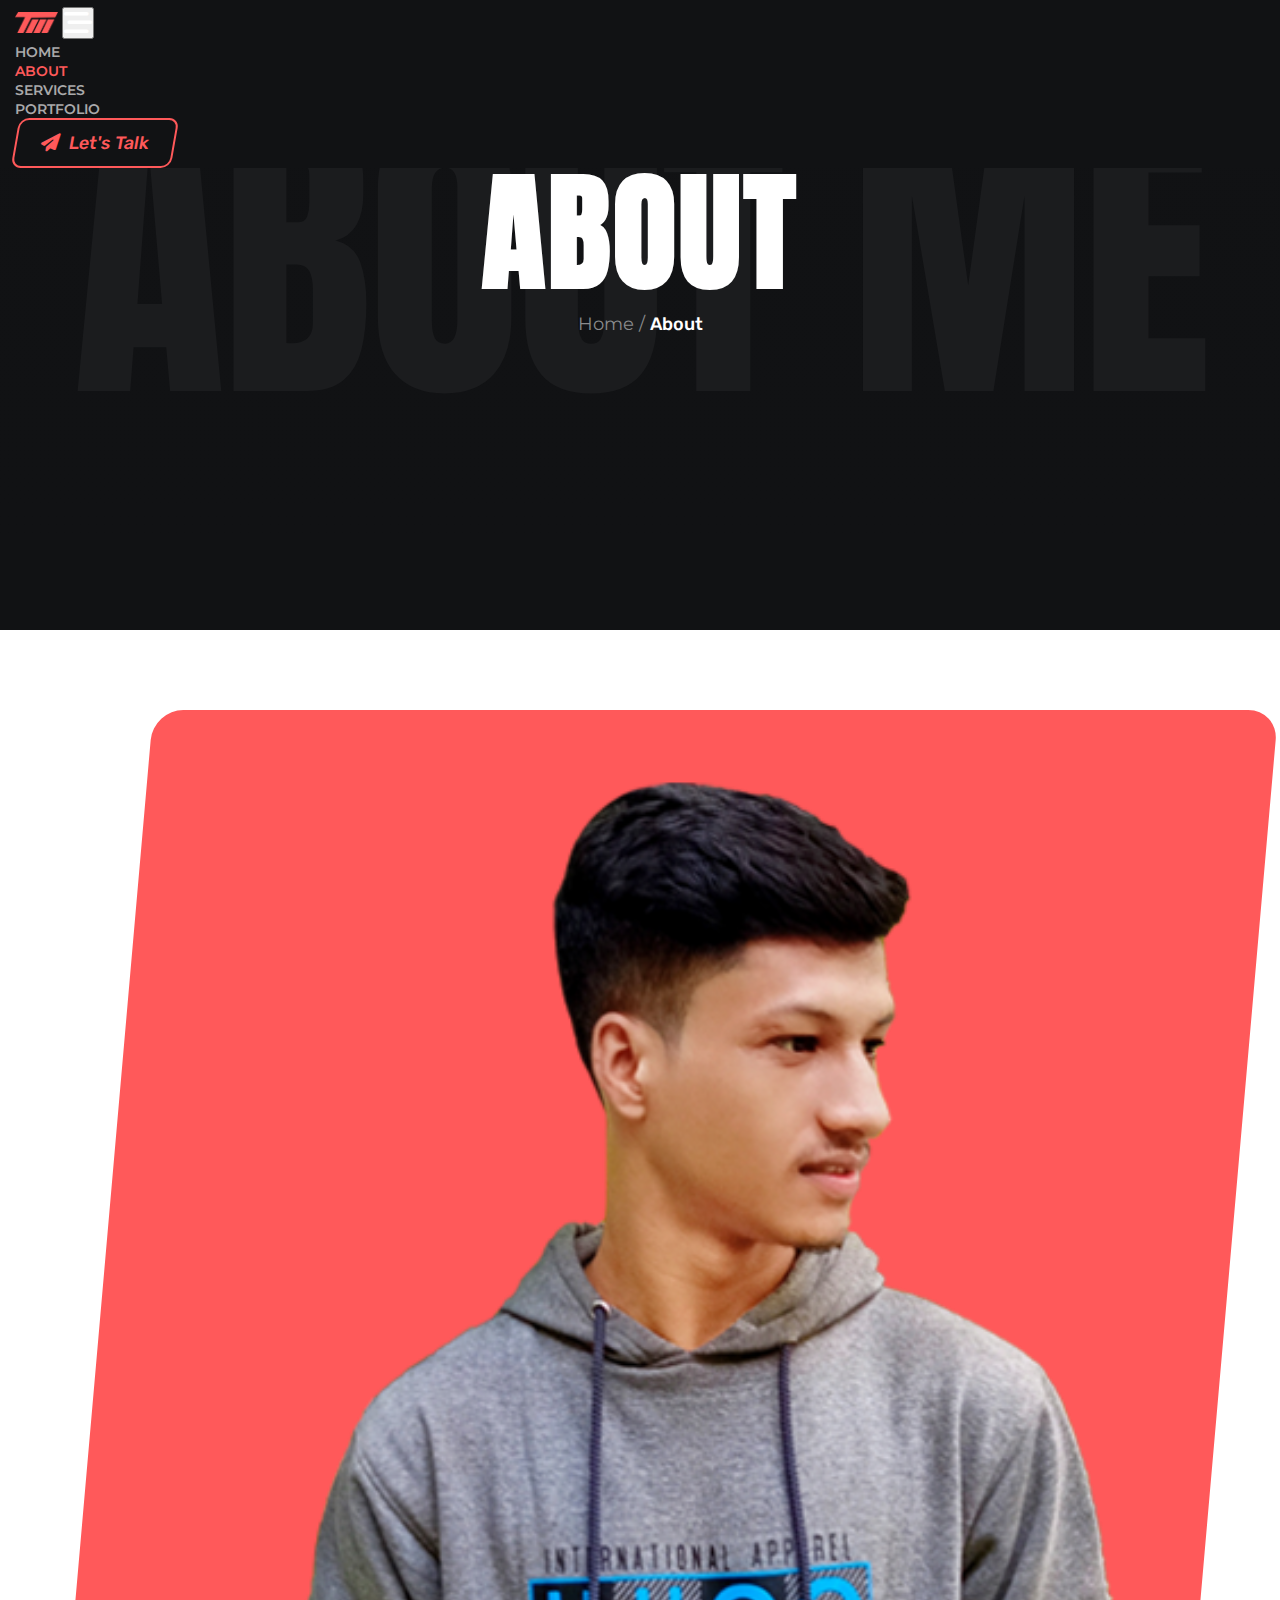
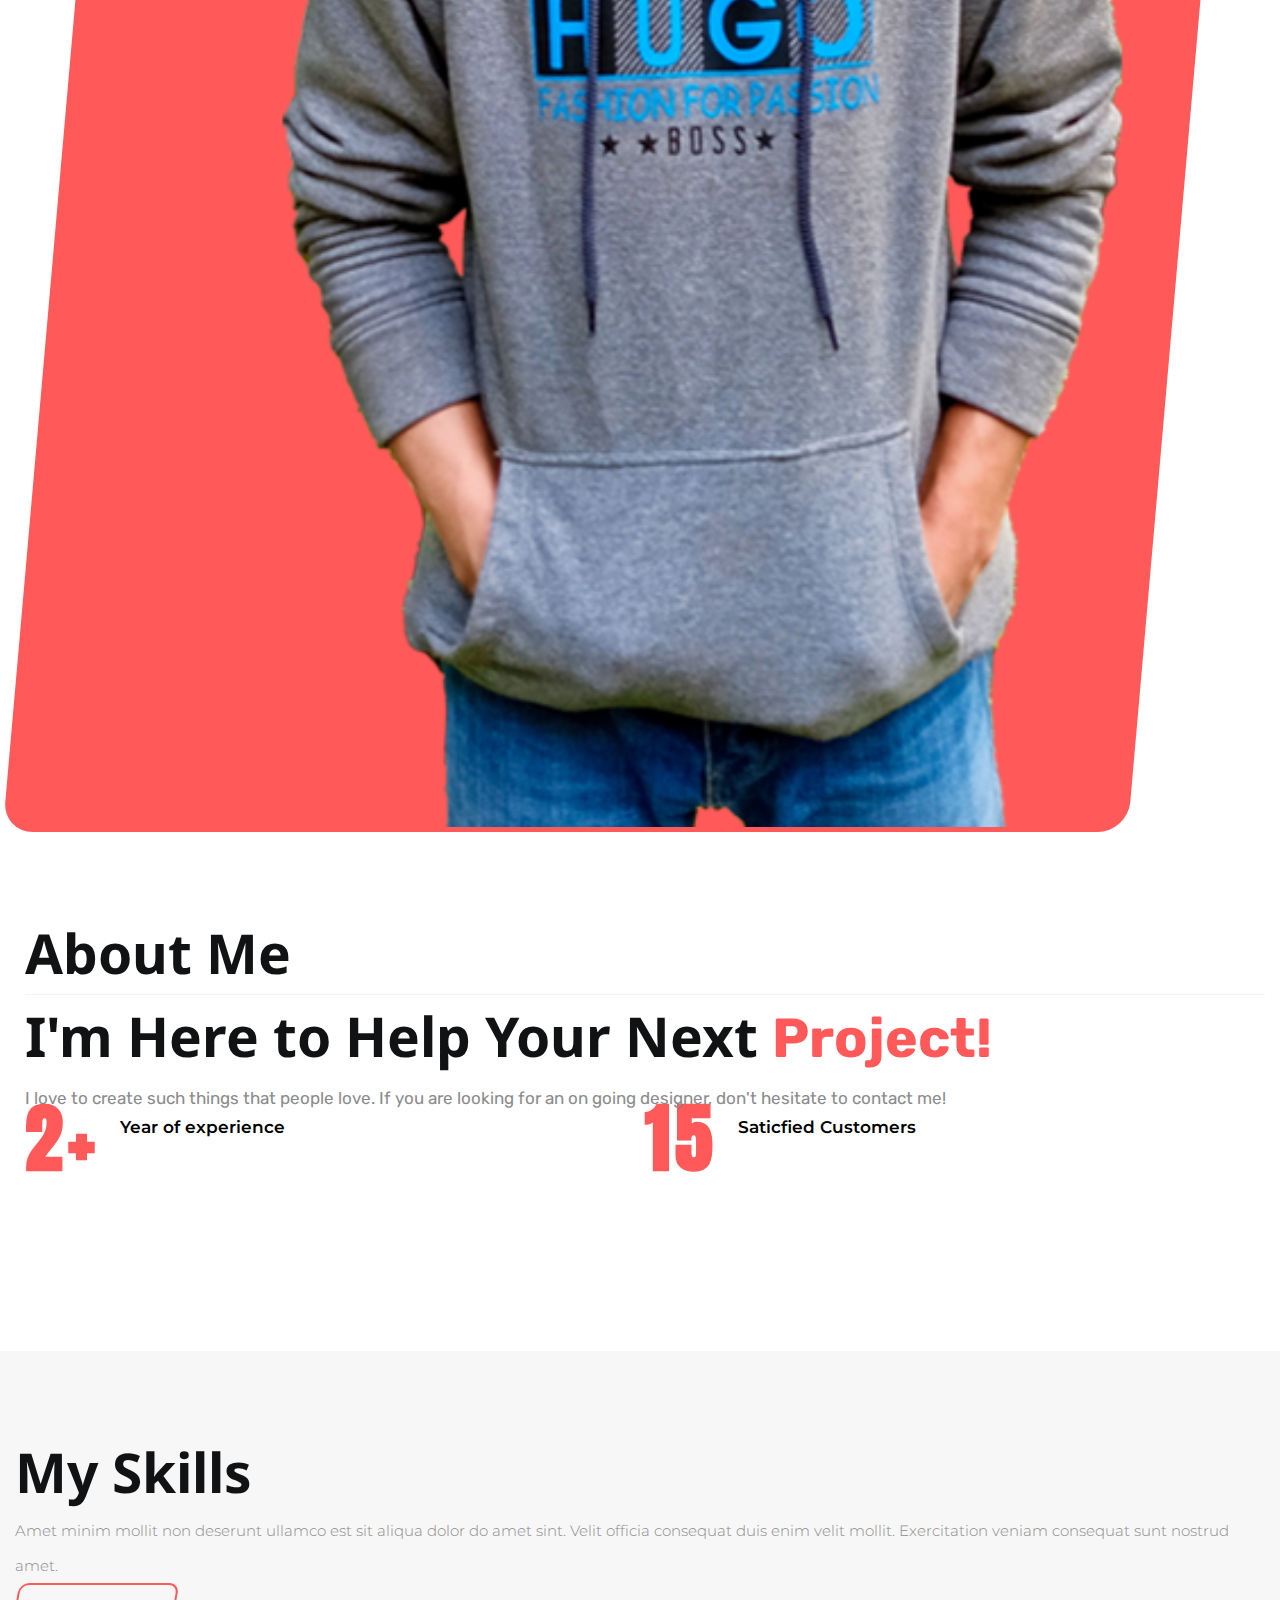
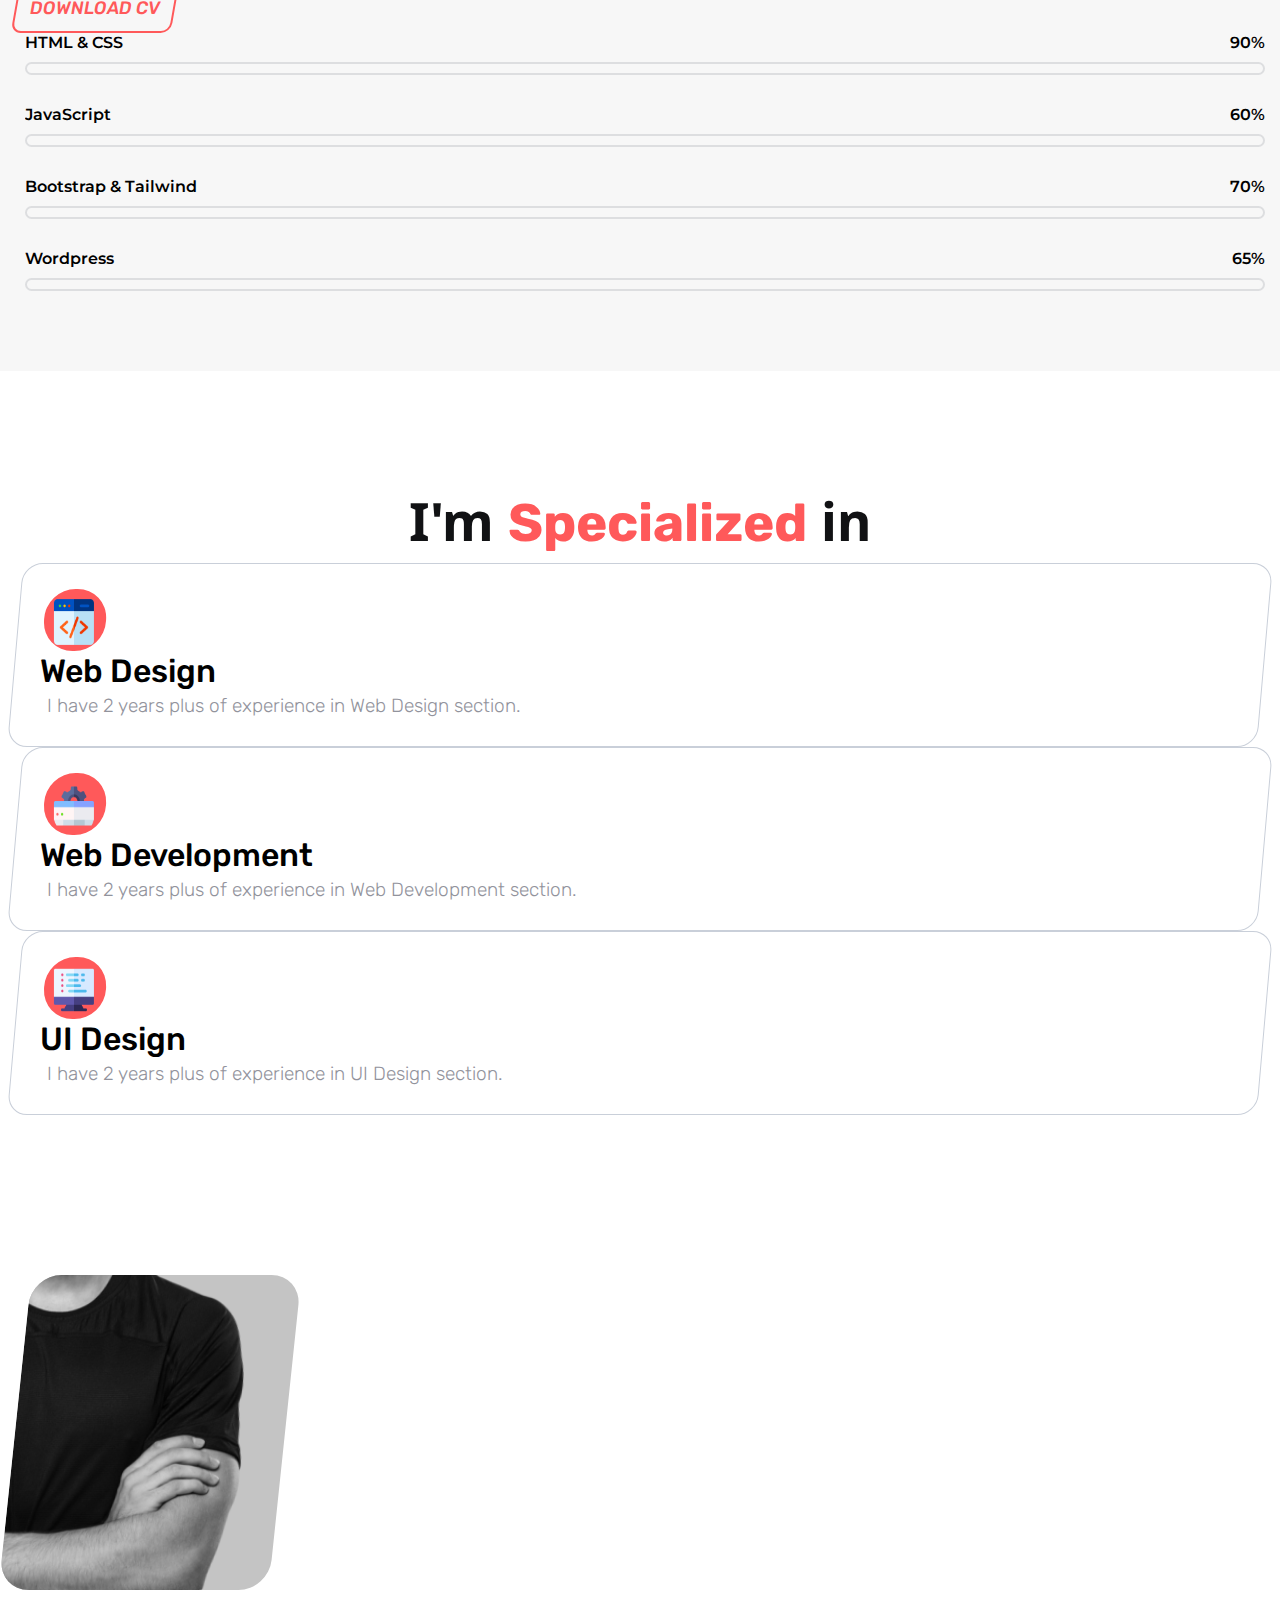
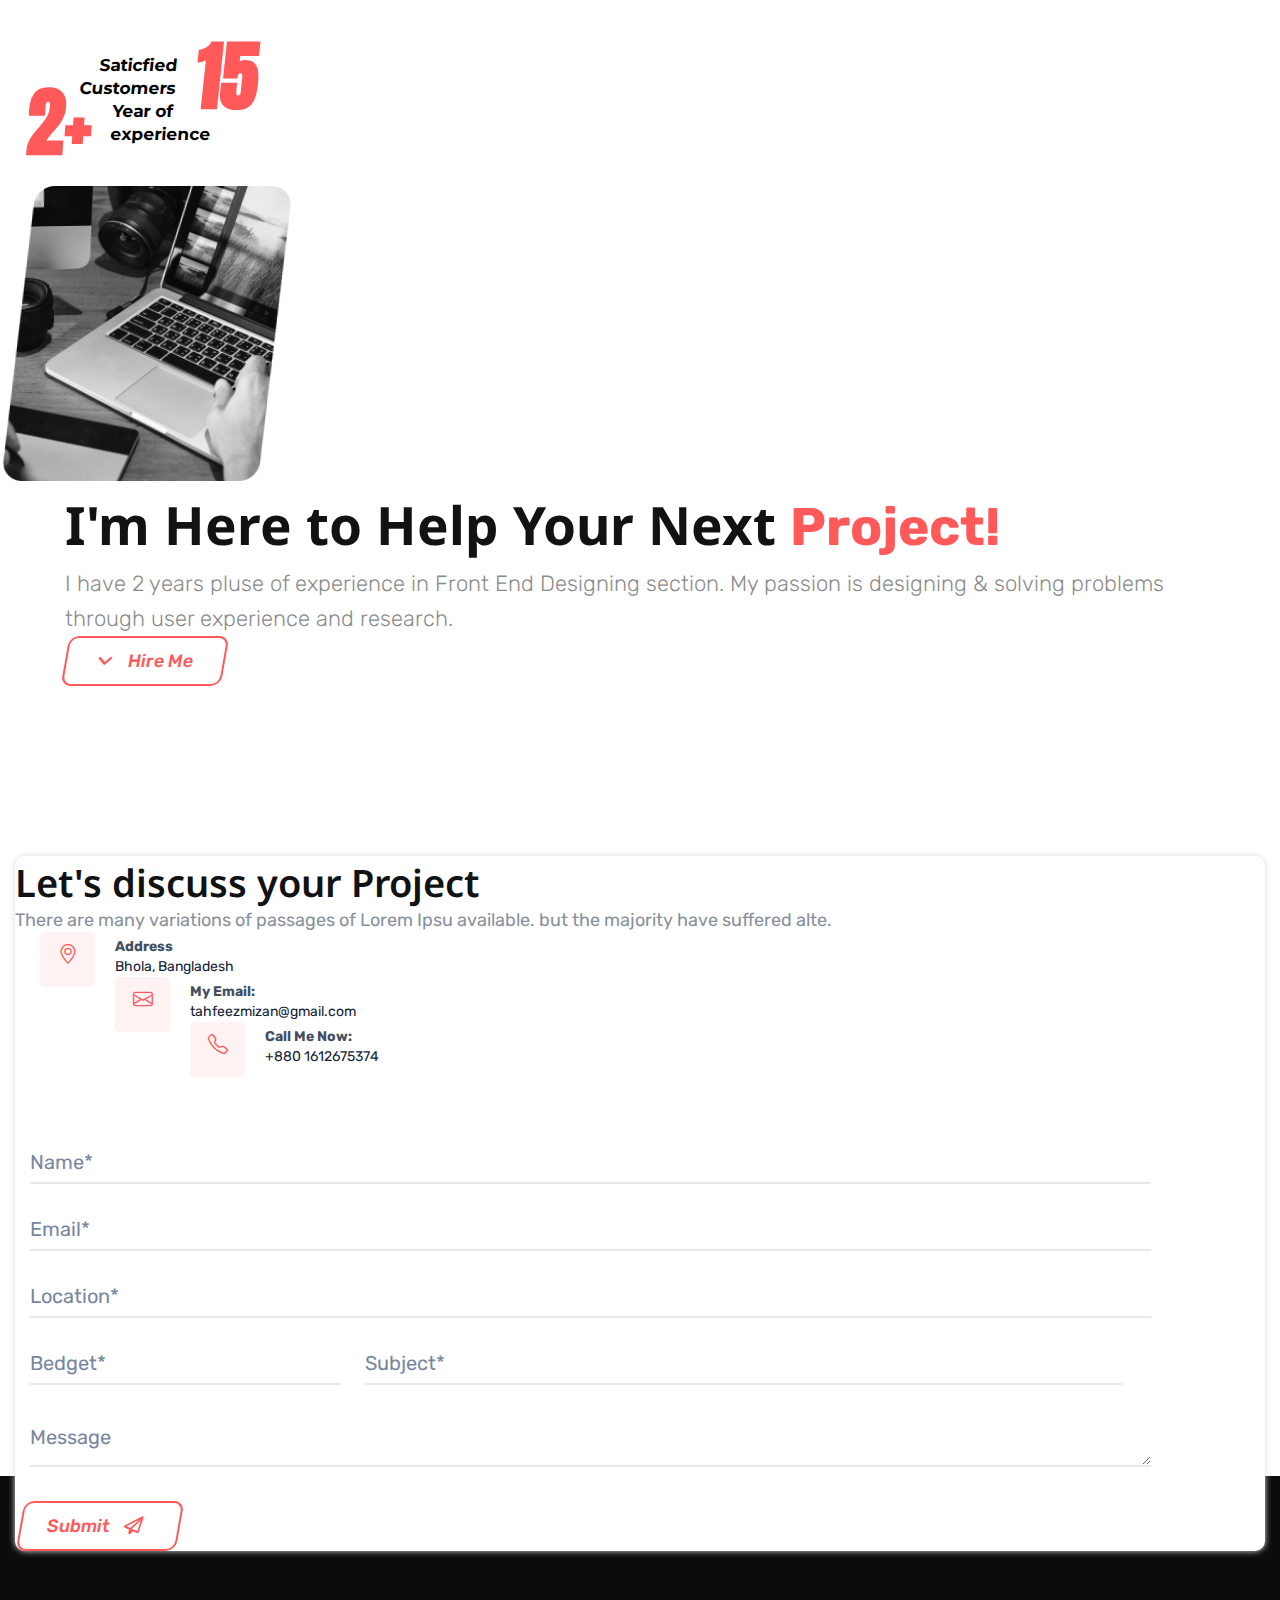
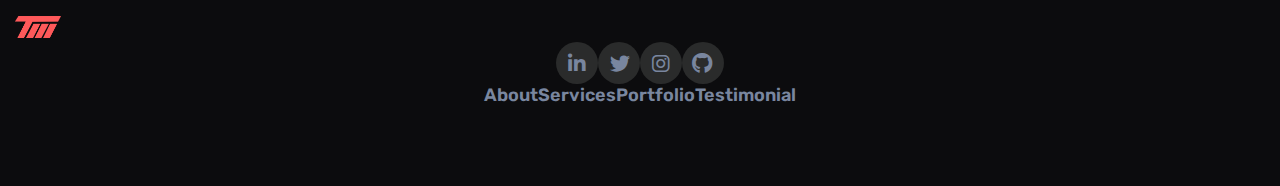
==== aboutpage.html @ 94ce4d04 "improve deisgn" ====
<!DOCTYPE html>
<html lang="en">
<head>
    <meta charset="UTF-8">
    <meta http-equiv="X-UA-Compatible" content="IE=edge">
    <meta name="viewport" content="width=device-width, initial-scale=1.0">

    <!-- favicon  -->
    <link rel="shortcut icon" type="image/png" href="image/main-logo.png"/>

     <!-- Bootstrap CSS -->
     <link href="https://cdn.jsdelivr.net/npm/bootstrap@5.3.1/dist/css/bootstrap.min.css" rel="stylesheet" integrity="sha384-4bw+/aepP/YC94hEpVNVgiZdgIC5+VKNBQNGCHeKRQN+PtmoHDEXuppvnDJzQIu9" crossorigin="anonymous">

    <!-- Bootstrap Font Icon CSS -->
    <link rel="stylesheet" href="https://cdn.jsdelivr.net/npm/bootstrap-icons@1.5.0/font/bootstrap-icons.css">
    
    <!-- font awesome icon -->
    <link rel="stylesheet" href="https://cdnjs.cloudflare.com/ajax/libs/font-awesome/6.3.0/css/all.min.css" />

    <!-- Jquery CDN -->
    <script src="https://ajax.googleapis.com/ajax/libs/jquery/3.7.0/jquery.min.js"></script>

    <!-- Extarnal CSS -->
    <link rel="stylesheet" href="css/about-page.css">
    <link rel="stylesheet" href="css/index.css">
    <link rel="stylesheet" href="css/responsive.css">

    <title>Tahfeez Mizan | Front End Developer</title>
    
</head>
<body>
    <!-- Navigation content start here -->
    <header>
      <nav class="navbar navbar-expand-lg navbar-light py-3">
          <div class="container">
            <a class="navbar-brand brand-logo" href="index.html"><img src="image/main-logo.png" alt=""></a>
            <button class="navbar-toggler" type="button" data-bs-toggle="collapse" data-bs-target="#navbarScroll" aria-controls="navbarScroll" aria-expanded="false" aria-label="Toggle navigation">
              <span class="navbar-toggler-icon">
                <i class="fa-solid fa-bars-staggered"></i>
              </span>
            </button>
            <div class="collapse navbar-collapse" id="navbarScroll">
              <ul class="navbar-nav m-auto my-4 my-lg-0 navbar-nav-scroll" style="--bs-scroll-height: 155px;">
                <li class="nav-item px-4">
                  <a class="nav-link " aria-current="page" href="index.html">Home</a>
                </li>
                <li class="nav-item px-4">
                  <a class="nav-link active" href="aboutpage.html">About</a>
                </li>
                </li>
                <li class="nav-item px-4">
                  <a class="nav-link" href="services.html">Services</a>
                </li>
                <li class="nav-item px-4">
                  <a class="nav-link" href="portfolio.html">Portfolio</a>
                </li>
              </ul>
              <a href="#contact">
                <button class="button"><i class="fa-sharp fa-solid fa-paper-plane"></i>Let's Talk</button>
              </a>
            </div>
          </div>
        </nav>
      </header>

      <!-- Navigation content end here -->


    <!-- home slide content here -->
    <div class="aboutSlider">
      <div class="AboutBgWrapper">
        <span class="aboutBgTxt">ABOUT ME</span>
        <div class="container">
          <div class="aboutContent">
            <h1>ABOUT</h1>
            <p>Home / <span>About</span></p>
          </div>
        </div>
      </div>
    </div>



    <section class="about">
      <div class="container">
        <div class="row">
          <div class="col-lg-5 col-md-6">
            <div class="aboutImgBox">
              <img src="image/mizan.png" alt="">
              <div class="imgBg"><p>Hi</p></div>
            </div>
          </div>
          <div class="col-lg-6 col-md-6">
            <div class="AboutContent">
              <h1 class="py-3 aboutTitle">About Me</h1>
              <h1 class="py-3 pb-2 expTitle aboutTitle2 ">I'm Here to Help Your Next <span>Project!</span></h1>
              <p class="pb-4">I love to create such things that people love. If you are looking for an on going designer, don't hesitate to contact me!</p>
              <div class="experienceYear">
                <h2 class=""> <span>2+</span> Year of experience</h2>
              </div>
              <div class="experienceYear2">
                <h2 class=""><span>15</span> Saticfied Customers</h2>
              </div>
            </div>
          </div>
        </div>
      </div>
    </section>



    <section class="skills">
      <div class="container">
        <div class="skillWrapper">
          <div class="row">
            <div class="col-lg-6 col-md-6">
              <div class="skillContent1">
                <h1 class="pb-4 skillTitle">My Skills</h1>
                <p class="pb-4">Amet minim mollit non deserunt ullamco est sit aliqua dolor do amet sint. Velit officia consequat duis enim velit mollit. Exercitation veniam consequat sunt nostrud amet.</p>
                <a href="image/assets/Mizanur Rahman React Developer.pdf" download><button class="skillBtn PageBtn mb-5">DOWNLOAD CV</button></a>
              </div>
            </div>

            <div class="col-lg-6 col-md-6">
              <div class="skill-bar">
                <div class="skills">
                    <div class="details">
                        <span>HTML & CSS</span>
                        <span>90%</span>
                    </div>
                    <div class="bar">
                        <div id="uiux-bar"></div>
                    </div>
                </div>
                <div class="skills">
                    <div class="details">
                        <span>JavaScript</span>
                        <span>60%</span>
                    </div>
                    <div class="bar">
                        <div id="product-bar"></div>
                    </div>
                </div>
                <div class="skills">
                    <div class="details">
                        <span>Bootstrap & Tailwind</span>
                        <span>70%</span>
                    </div>
                    <div class="bar">
                        <div id="figma-bar"></div>
                    </div>
                </div>
                <div class="skills">
                    <div class="details">
                        <span>Wordpress</span>
                        <span>65%</span>
                    </div>
                    <div class="bar">
                        <div id="adobe-bar"></div>
                    </div>
                </div>
            </div>
            </div>
          </div>
        </div>
      </div>
    </section>


    <!-- Services Section design here -->
    <section class="services">
      <div class="">
        <div class="container">
          <div class="servicesTitle">
            <h1 class="pb-5">I'm <span>Specialized</span> in</h1>
          </div>
          <div class="row">
            <div class="col-md-4 col-12 pe-4 pb-5">
              <div class="servicesItem">
                <div class="appDesign">
                  <div class="applogo">
                    <img class="SappLogo serviceLogo" src="image/web-development.png" alt="">
                  </div>
                  <h2 class="appTitle py-2">Web Design</h2>
                  <p class="appDec">I have 2 years plus of experience in Web Design section. </p>
                </div>
              </div>
            </div>
            
            <div class="col-md-4 col-12 px-4 pb-5">
              <div class="webDesign">
                <div class="weblogo active">
                  <img class=" SwebLogo serviceLogo"  src="image/air-conditioner.png" alt="">
                  
                </div>
                <h2 class="webTitle py-2">Web Development</h2>
                <p class="webDec">I have 2 years plus of experience in Web Development section. </p>
              </div>
            </div>

            <div class="col-md-4 col-12 ps-4 pb-5">
              <div class="productDesign">
                <div class="productlogo">
                  <img class="SProLogo serviceLogo" src="image/programming.png" alt="">
                </div>
                <h2 class="productTitle py-2">UI Design</h2>
                <p class="productDec">I have 2 years plus of experience in UI Design section.</p>
              </div>
            </div>
          </div>  
        </div>
      </div>
    </section>


     <!-- Experience Serction content start here -->

     <section class="experience">
      <div class="container">
        <div class="row">
          <div class="col-lg-6 col-md-6">
            <div class="row">
              <div class="col-lg-6 col-md-6 col-sm-5 me-4">
                  <div class="expContent">
                    <img class="img-fluid" src="image/Image3.png" alt="">
                    <h2 class="">Saticfied Customers <span>15</span> </h2>
                  </div>
              </div>
              <div class="col-lg-3 col-md-3 col-sm-5">
                <div class="expContent2">
                  <h2 class=""><span>2+</span> Year of experience</h2>
                  <img src="image/image4.png" alt="This is photo">
                </div>
              </div>
            </div>
          </div>

          <div class="col-lg-6 col-md-6">
            <div class="expContent3">
              <h1 class="pb-4 expTitle">I'm Here to Help Your Next <span>Project!</span></h1>
              <p class="pb-4">I have 2 years pluse of experience in Front End Designing section. My passion is designing & solving problems through user experience and research.</p>
              <button class="expBtn PageBtn"><i class="fa-sharp fa-solid fa-angle-down"></i>Hire Me</button>
            </div>
          </div>
        </div>
      </div>
    </section>

    <!-- Experience Serction content end here -->


    <!-- Contact Section design start here -->

    <section class="contact">
      <div class="container" id="contact">
        <div class="formContent">
          <div class="row">
            <div class="col-lg-6 col-md-6">
              <div class="addressContent py-5 ps-5">
                <div class="addressTitle">
                  <h2 class="pb-3">Let's discuss your Project</h2>
                  <p class="pb-5">There are many variations of passages of Lorem Ipsu available. but the majority have suffered alte.</p>
                </div>
                <div class="AddressData">
                  <div class="address mb-5">
                    <div class="icon">
                      <i class="bi bi-geo-alt"></i>
                    </div>
                    <div class="text">
                      <h2>Address</h2>
                      <p>Bhola, Bangladesh</p>
                    </div>
                  </div>
                  <div class="address mb-5">
                    <div class="icon">
                      <i class="bi bi-envelope"></i>
                    </div>
                    <div class="text">
                      <h2>My Email:</h2>
                      <p>tahfeezmizan@gmail.com</p>
                    </div>
                  </div>
                  <div class="address mb-5">
                    <div class="icon">
                      <i class="bi bi-telephone"></i>
                    </div>
                    <div class="text">
                      <h2>Call Me Now:</h2>
                      <p>+880 1612675374</p>
                    </div>
                  </div>
                </div>
              </div>
            </div>

            <div class="col-lg-6 col-md-6">
              <div class="contactForm">
                <form action="">
                  <input type="text" id="fname" name="firstname" placeholder="Name*"v required>
              
                  <input type="email" id="email" name="email" placeholder="Email*"v required>

                  <input type="type" id="location" name="email" placeholder="Location*"v required>

                  <input type="number" id="number" placeholder="Bedget*"v required>

                  <input type="text" name="subject" id="subject" placeholder="Subject*"v required>

                  <textarea id="message" name="message" placeholder="Message" ></textarea>
              
                  <button class="submitBtn PageBtn" id="submitBtn">Submit <i class="fa-regular fa-paper-plane"></i></button>
                </form>
               

              </div>
            </div>
          </div>
        </div>
      </div>
    </section>
    

    <a href="https://wa.me/+8801612975374" target="_blank" class="whatsapp-icon">
      <i class="fab fa-whatsapp"></i>
    </a>


     <!-- Footer  Section design here -->
     <footer>
      <div class="footerWrrapper">
        <div class="container">
          <div class="footerContent">
            <div class="logo text-center pb-5">
              <a class="text-center footerLogo py-5" href="#"><img src="image/main-logo.png" alt=""></a>
            </div>
            <div class="FooterMedia text-center">
              <a href="https://www.linkedin.com/in/tahfeezmizan/" target="_blank">
                <i class="fa-brands fa-linkedin-in text-center mx-3 mb-4"></i>
              </a>
              <a href="https://twitter.com/tahfeezmizan" target="_blank">
                <i class="fa-brands fa-twitter footer text-center mx-3 mb-4" ></i>
              </a>
              <a href="https://www.instagram.com/tahfeez_mizan/" target="_blank">
                <i class="fa-brands fa-instagram text-center mx-3 mb-4"></i>
              </a>
              <a href="https://github.com/tahfeezmizan" target="_blank">
                <i class="fa-brands fa-github text-center mx-3 mb-4"></i>
              </a>
            </div>
            
            <div class="footerNav">
              <li class="nav-item px-3">
                <a class="nav-link Footerlink" href="aboutpage.html">About</a>
              </li>
              </li>
              <li class="nav-item px-3">
                <a class="nav-link Footerlink" href="services.html">Services</a>
              </li>
              <li class="nav-item px-3">
                <a class="nav-link Footerlink" href="portfolio.html">Portfolio</a>
              </li>
              <li class="nav-item px-3">
                <a class="nav-link Footerlink" href="#testimonial">Testimonial</a>
              </li>
            </div>  
          </div>
        </div>
      </div>
    </footer>

    <dir class="scrollIcon">
      <span class="scrollTop"></span>
    </dir>

    <div class="jsx-616cd046d24e4566 jsx-9aebc43577dd89db scroll-top" bis_skin_checked="1">
      <svg aria-hidden="true" focusable="false" data-prefix="fas" data-icon="angle-up" role="img" xmlns="http://www.w3.org/2000/svg" viewBox="0 0 320 512" class="jsx-616cd046d24e4566 jsx-9aebc43577dd89db svg-inline--fa fa-angle-up fa-w-10">
        <path fill="currentColor" d="M177 159.7l136 136c9.4 9.4 9.4 24.6 0 33.9l-22.6 22.6c-9.4 9.4-24.6 9.4-33.9 0L160 255.9l-96.4 96.4c-9.4 9.4-24.6 9.4-33.9 0L7 329.7c-9.4-9.4-9.4-24.6 0-33.9l136-136c9.4-9.5 24.6-9.5 34-.1z" class="jsx-616cd046d24e4566 jsx-9aebc43577dd89db"></path>
      </svg>
    </div>

    <!-- Bootstrap CDN -->
    <script src="https://cdn.jsdelivr.net/npm/bootstrap@5.3.1/dist/js/bootstrap.bundle.min.js" integrity="sha384-HwwvtgBNo3bZJJLYd8oVXjrBZt8cqVSpeBNS5n7C8IVInixGAoxmnlMuBnhbgrkm" crossorigin="anonymous"></script>
    
    <!-- Bootstrap JS Bundle with Popper -->
    <script src="https://cdn.jsdelivr.net/npm/bootstrap@5.0.2/dist/js/bootstrap.bundle.min.js"></script>

    <!-- Optional JavaScript! -->
    <script src="index.js"></script>

  </body>
</html>
---- css/about-page.css ----
/* font-family: 'Montserrat', sans-serif;*/
@import url('https://fonts.googleapis.com/css2?family=Montserrat:ital,wght@0,300;0,400;0,500;0,600;0,700;0,800;0,900;1,300;1,400;1,500;1,600;1,700;1,800;1,900&display=swap');

/* font-family: 'Anton', sans-serif;*/
@import url('https://fonts.googleapis.com/css2?family=Anton&display=swap');

/* font-family: 'Rubik', sans-serif; */
@import url('https://fonts.googleapis.com/css2?family=Rubik:ital,wght@0,300;0,400;0,500;0,600;0,700;0,800;0,900;1,300;1,400;1,500;1,600;1,700;1,800;1,900&display=swap');

/* font-family: 'Noto Sans', sans-serif; */
@import url('https://fonts.googleapis.com/css2?family=Noto+Sans:ital,wght@0,300;0,400;0,500;0,600;0,700;0,800;0,900;1,300;1,400;1,500;1,600;1,700;1,800;1,900&display=swap');


* {
    margin: 0;
    padding: 0;
    box-sizing: border-box;
    font-family: 'Rubik', sans-serif;
    list-style: none;
    text-decoration: none;
    scroll-behavior: smooth;
}

section {
    padding: 80px 0;
}


h1 {
    font-size: 55px;
    font-family: 'Noto Sans', sans-serif;
}

p {
    font: size 20px !important;
    font-family: 'Rubik', sans-serif;
}

.container {
    padding: 0px 15px;
    overflow: hidden;
    margin: auto;
    /* width: 1200px !important; */
}

/* nagivation design start here */

.navbar {
    overflow: hidden;
    background-color: #111214;
    transition: 0.3s ease;
}

.brand-logo {
    font-size: 28px;
    color: #FF595A !important;
    font-family: 'Anton', sans-serif;
    transition: 0.3s ease;
}

.nav-link {
    font-size: 14px;
    color: #A9A9AA !important;
    font-family: 'Montserrat', sans-serif;
    font-weight: 600;
    text-transform: uppercase;
    transition: 0.3s ease;
}

.nav-link:hover {
    color: #FF595A !important;
    transition: 0.5s ease;
}

button.button {
    width: 165px;
    height: 50px;
    font-size: 18px;
    background: none;
    color: #ff595a;
    font-weight: 500;
    border: 2px solid #ff595a;
    font-family: 'Rubik', sans-serif;
    transition: 0.3s ease;
    transform: skew(-10deg);
    border-radius: 10px;
}

button i.fa-sharp.fa-solid.fa-paper-plane {
    padding-right: 10px;
    color: #FF595A;
}



/* home slider design here */

.aboutSlider {
    overflow: hidden;
    background: linear-gradient(#0e0f111a, #111214e3);
    background-repeat: no-repeat;
    background-position: right;
    background-position-y: -77px;
    height: 55vh;
    background-color: #111214;
    transition: 0.3s ease;
}

.AboutBgWrapper span.aboutBgTxt {
    overflow: hidden;
    color: #1b1c1e;
    font-size: 315px;
    letter-spacing: -4.5px;
    text-transform: uppercase;
    padding: 20px 0;
    text-align: center !important;
    transition: 0.3s ease-in;
    font-family: 'Anton', sans-serif;
    position: absolute;
    left: 0;
    right: 0;
}

.aboutContent {
    text-align: center;
    vertical-align: middle;
    margin: 155px 0;
    transition: 0.3s ease;
}

.aboutContent  h1 {
    font-size: 130px;
    color: #fff;
    font-family: 'Anton';
    letter-spacing: 3px;
    line-height: 154px;
    transition: 0.3s ease;
}

.aboutContent  p {
    font-size: 18px;
    color: rgb(138 139 140);
    font-family: 'Montserrat';
    letter-spacing: 0px;
    line-height: 30px;
    font-weight: 400;
}

.aboutContent  p span {
    color: #fff;
    font-weight: 500;
}



/*About Section design here */

section.about {
    overflow: hidden;
}

.AboutContent {
    overflow: hidden;
    margin: 80px 0px;
    padding-bottom: 30px;
    padding-left: 10px;
    position: relative;
}

.aboutImgBox {
    width: 90%;
    height: 86.5%;
    margin: auto !important;
    background: linear-gradient(to bottom,  
    #FF595A 20%,
    #FF595A 20% 40%,
    #FF595A 40% 60%,
    #FF595A 60% 80%,
    #FF595A 80%);
    border-radius: 30px;
    transform: skew(-5deg);
}

.aboutImgBox img {
    width: 90.2%;
    /* background-size: 110%; */
    transform: skew(5deg);
}

.aboutImgBox .imgBg {
    /* background-color: #FF595A; */
    width: 100%;
    text-align: center;
    color: #FF595A;
    margin-top: -510px;
    border-radius: 25px;
}

.imgBg p {
    line-height: 31.9rem;
    color: transparent;
}


.AboutContent h1.aboutTitle {
    border-bottom: 1px solid #F2F3F4;
}

.AboutContent h1.aboutTitle, h1.aboutTitle2 {
    font-size: 55px;
    color: #111214;
    font-weight: 700;
    line-height: 1.5;
}

.AboutContent h1.aboutTitle2 span {
    color: #FF595A !important;
}

.AboutContent p {
    color: #8a8b8c;
    font-size: 17px;
    font-weight: 400;
    padding-right: 60px;
    line-height: 35px;
    font-family: "Rubik", sans-serif;
}

.experienceYear, .experienceYear2 {
    width: 50%;
    float: left;
}

.experienceYear h2, .experienceYear2 h2 {
    display: flex;
    font-size: 17px;
    line-height: 23px;
    font-weight: 600;
    font-family: 'Montserrat', sans-serif;
    padding: 0px 47px 0px 0;
}

.experienceYear h2 span, .experienceYear2 h2 span {
    color: #FF595A !important;
    font-size: 76px;
    line-height: 45px;
    padding-right: 20px;
    letter-spacing: 5px;
    font-family: 'Anton', sans-serif;
}



/* Skill Section Design Start Here */

section.skills {
    overflow: hidden;
    background: #F7F7F7;
}

.skillContent1 h1.skillTitle {
    font-size: 55px;
    color: #111214;
    font-weight: 700;
    line-height: 1.5;
}


.skillContent1 p {
    color: #8a8b8c;
    font-size: 15px;
    font-weight: 300;
    line-height: 35px;
    padding-right: 35px;
    font-family: 'Montserrat',sans-serif;
}

/* Skill-bar Design */

.skill-bar {
    overflow: hidden;
    margin-left: 10px;
}


.skills:not(:last-child){
    margin-bottom: 30px;
}

.details{
    width: 100%;
    display: flex;  
    justify-content: space-between;
    margin-bottom: 10px;
}

.details span {
    font-size: 16px;
    font-weight: 600;
    font-family: 'Montserrat', sans-serif;
}

.bar{
    position: relative;
 
    border: 2px solid #DDDEE0;
 
    border-radius: 20px;
  
}
.bar div{
    position: relative;
    width: 0;
    height: 9px;
    border-radius: 10px;
    background-color: #FF595A;
  
}

#uiux-bar{
    animation: html-fill 2s forwards;
}
@keyframes html-fill{
    100%{
        width: 90%;
    }
}
#product-bar{
    animation: css-fill 2s forwards;
}
@keyframes css-fill{
    100%{
        width: 75%;
    }
}
#figma-bar{
    animation: js-fill 2s forwards;
}
@keyframes js-fill {
    100%{
        width: 72%;
    }
}
#adobe-bar{
    animation: jQuery-fill 2s forwards;
}
@keyframes jQuery-fill{
    100%{
        width: 58%;
    }
}
---- css/index.css ----
@import url("https://fonts.googleapis.com/css2?family=Montserrat:ital,wght@0,300;0,400;0,500;0,600;0,700;0,800;0,900;1,300;1,400;1,500;1,600;1,700;1,800;1,900&display=swap"); @import url("https://fonts.googleapis.com/css2?family=Anton&display=swap"); @import url("https://fonts.googleapis.com/css2?family=Rubik:ital,wght@0,300;0,400;0,500;0,600;0,700;0,800;0,900;1,300;1,400;1,500;1,600;1,700;1,800;1,900&display=swap"); @import url("https://fonts.googleapis.com/css2?family=Noto+Sans:ital,wght@0,300;0,400;0,500;0,600;0,700;0,800;0,900;1,300;1,400;1,500;1,600;1,700;1,800;1,900&display=swap"); 

*{
    box-sizing: border-box;
    font-family: Rubik, sans-serif;
    list-style: none;
    text-decoration: none;
    scroll-behavior: smooth;
}

section {
    padding: 80px 0px;
}

h1 {
    font-size: 55px;
    font-family: "Noto Sans", sans-serif;
}

p {
    font-family: Rubik, sans-serif;
}

.container {
    padding: 0px 15px;
    overflow: hidden;
    margin: auto;
    /* width: 1200px !important; */
}

/* Header section Design start here  */

header {
    position: fixed;
    top: 0px;
    left: 0px;
    width: 100%;
    transition: all 0.3s ease 0s;
    z-index: 100000;
}

header.stikey .navbar {
    padding: 10px 0px !important;
    background: rgb(17, 18, 20) !important;
}

header.stikey .navbar button.button {
    width: 145px;
    height: 40px;
    font-size: 15px;
}

header.stikey .navbar .brand-logo img {
    width: 38px;
    transition: all 0.3s ease 0s;
}

header.stikey .navbar .nav-link {
    font-size: 13px;
    transition: all 0.3s ease 0s;
}

.navbar {
    /* overflow: hidden; */
    background-color: rgb(17, 18, 20);
    transition: all 0.3s ease 0s;
}

.brand-logo img {
    width: 43px !important;
}

.nav-link {
    font-size: 14px;
    font-family: Montserrat, sans-serif;
    font-weight: 600;
    text-transform: uppercase;
    transition: all 0.3s ease 0s;
    color: rgb(169, 169, 170) !important;
}

.nav-link:hover {
    transition: all 0.5s ease 0s;
    color: rgb(255, 89, 90) !important;
}

button.button {
    width: 160px;
    height: 50px;
    font-size: 18px;
    background: none;
    color: rgb(255, 89, 90);
    font-weight: 500;
    border: 2px solid rgb(255, 89, 90);
    font-family: Rubik, sans-serif;
    transition: all 0.3s ease 0s;
    transform: skew(-10deg);
    border-radius: 10px;
}

button i.fa-paper-plane {
    padding-right: 10px;
    color: rgb(255, 89, 90);
}

.navbar-toggler-icon {
    content: "";
}

span.navbar-toggler-icon i.fa-bars-staggered {
    color: rgb(255, 255, 255);
    font-size: 28px;
}

.navbar .button:hover {
    color: rgb(255, 255, 255);
    background: rgb(255, 89, 90);
    transition: all 0.03s ease 0s;
}

.navbar .button:hover .fa-paper-plane {
    color: rgb(255, 255, 255);
    background: rgb(255, 89, 90);
    transition: all 0.03s ease 0s;
}

.container {
    position: relative;
}

/* Header section Design end here  */

/* HomeSlider section Design start here  */

#homeSlider {
    background: linear-gradient(rgba(14, 15, 17, 0.19), rgb(17, 18, 20)), url("../image/home-1.png") right center no-repeat rgb(17, 18, 20);
    transition: all 0.3s ease 0s;
    height: 90vh;
    overflow: hidden !important;
}
.sliderWrapper span.bgTxt {
    overflow: hidden;
    color: rgba(27, 28, 30, 0.835);
    font-size: 310px;
    letter-spacing: -4.5px;
    text-transform: uppercase;
    font-family: Anton, sans-serif;
    position: absolute;
    left: 0px;
    right: 0px;
    text-align: center !important;
}
.sliderContent1 h4 {
    color: rgb(255, 255, 255);
    font-size: 18px;
    font-weight: 500;
    margin-top: 240px;
    font-family: "Noto Sans", sans-serif;
}
.sliderContent1 h1 {
    font-size: 55px;
    color: rgb(255, 255, 255);
    font-weight: 700;
    line-height: 1.5;
    letter-spacing: 0.5px;
}
.sliderContent1 h1 span {
    color: rgb(255, 89, 90) !important;
}
.sliderContent1 p {
    color: rgb(138, 139, 140);
    font-size: 22px;
    font-weight: 300;
    line-height: 35px;
    padding-right: 85px;
    font-family: Rubik, sans-serif;
}
/* multiple button design  */
.sliderBtn, .expBtn, .portfolioBtn, .submitBtn, .skillBtn {
    width: 160px;
    height: 50px;
    font-size: 18px;
    background: none;
    color: rgb(255, 89, 90);
    font-weight: 500;
    border: 2px solid rgb(255, 89, 90);
    font-family: Rubik, sans-serif;
    transition: all 0.3s ease 0s;
    transform: skew(-10deg);
    border-radius: 10px;
}
.fa-angle-down {
    color: rgb(255, 89, 90);
    padding: 10px 15px 10px 0px;
}
.sliderBtn:hover, .expBtn:hover, .portfolioBtn:hover, .submitBtn:hover, .skillBtn:hover {
    color: rgb(255, 255, 255);
    background: rgb(255, 89, 90);
    transition: all 0.03s ease 0s;
}
.sliderBtn:hover .fa-angle-down, .expBtn:hover .fa-angle-down, .submitBtn:hover .fa-paper-plane {
    color: rgb(255, 255, 255);
    background: rgb(255, 89, 90);
    transition: all 0.03s ease 0s;
}
.submitBtn .fa-paper-plane {
    padding-left: 10px;
    color: rgb(255, 89, 90);
}
.col-lg-5.col-md-5.col-sm {
    margin: 0px 0px 0px -5px;
}
.imgBox.mt-2 {
    margin-left: -40px;
}
.sliderSubjectImg {
    /* background: linear-gradient(rgba(14, 15, 17, 0) 28px, rgba(14, 15, 17, 0) 66%, rgb(17, 18, 20)) 0% 0% / 100%, url("../image/mizan.png") center center no-repeat;
    margin-bottom: -15px !important; */
    background: linear-gradient(rgba(14, 15, 17, 0) 28px, rgba(14, 15, 17, 0) 66%, rgb(17, 18, 20)) 0% 0% / 100%, url("../image/mizan.png") center center no-repeat;
    /* margin-bottom: -15px !important; */
}
.socialMedia {
    z-index: 888;
    display: flex;
    color: rgb(121, 134, 159);
    align-items: end;
    margin-top: 240px;
    flex-direction: column;
}
i.fa-brands.fa-github.mb-4 {
    padding: 11px 11px 11px 10px;
    font-size: 21px;
    background: rgb(42, 43, 43);
    color: rgb(121, 134, 159);
}
i.fa-brands.fa-github.footer.text-center, .fa-linkedin-in, .fa-instagram, .fa-twitter, .fa-github {
    background: rgb(42, 43, 43);
    width: 42px;
    height: 42px;
    color: rgb(121, 134, 159);
    font-size: 20px;
    padding: 12px;
    border-radius: 30px;
}
.fa-twitter:hover, .fa-linkedin-in:hover, .fa-instagram:hover, .fa-twitter:hover, .fa-instagram:hover, .fa-github:hover, .fa-twitter:hover {
    background: rgb(255, 89, 90);
    color: rgb(255, 255, 255);
    transition: all 0.3s ease 0s;
}
i.fa-brands.fa-github.mb-4:hover {
    background: rgb(255, 89, 90);
    color: rgb(255, 255, 255);
    transition: all 0.3s ease 0s;
}
/* HomeSlider section Design end here  */

/* Experience section Design start here  */
#experience {
    overflow: hidden;
}
.expContent {
    width: 270px;
    height: 315px;
    background: rgb(196, 196, 196);
    transform: skew(-6deg);
    border-radius: 30px;
    z-index: 1;
}

.expContent img {
    width: 230px;
    height: 315px;
    border-radius: 30px;
    color: rgb(196, 196, 196);
    filter: grayscale(100%);
    margin-bottom: 60px !important;
}

.expContent h2 {
    display: flex;
    float: right;
    font-size: 17px;
    text-align: right;
    padding-left: 250px;
    line-height: 23px;
    font-family: Montserrat, sans-serif;
}

.expContent h2 span {
    font-size: 76px;
    line-height: 45px;
    font-family: Anton, sans-serif;
    padding-left: 20px;
    color: rgb(255, 89, 90) !important;
}

.expContent2 {
    width: 270px;
    height: 390px;
    transform: skew(-4deg);
    border-radius: 30px;
    margin-top: 105px !important;
}

.expContent2 h2 span {
    color: rgb(255, 89, 90);
    font-size: 76px;
    line-height: 45px;
    font-family: Anton, sans-serif;
    padding-right: 20px;
}

.expContent2 h2 {
    display: flex;
    margin-top: 50px;
    font-size: 17px;
    line-height: 23px;
    margin-bottom: 40px;
    padding-right: 50px;
    font-family: Montserrat, sans-serif;
}

.expContent2 img {
    width: 270px;
    height: 295px;
}

.col-lg-6.col-md-6:last-child {
    padding-right: 0px !important;
}

.expContent3 {
    overflow: hidden;
    padding-left: 50px;
}

.expTitle, .servicesTitle h1, .portfolioTitle h1 {
    font-size: 55px;
    color: rgb(17, 18, 20);
    font-weight: 700;
    line-height: 1.5;
}

.expTitle span, .servicesTitle h1 span, .portfolioTitle h1 span {
    color: rgb(255, 89, 90) !important;
}

.expContent3 p {
    color: rgb(138, 139, 140);
    font-size: 22px;
    font-weight: 300;
    padding-right: 60px;
    line-height: 35px;
    font-family: Rubik, sans-serif;
}

/* Experience section Design start here  */


/* services section Design start here  */

#services {
    overflow: hidden;
}

.serviceLogo {
    width: 40px;
    height: 46px;
    fill: red;
    transform: skew(3deg);
    color: rgb(255, 255, 255) !important;
}

.servicesTitle h1 {
    text-align: center;
}

.applogo, .weblogo, .productlogo {
    width: 62px;
    height: 62px;
    background: rgb(255, 89, 90);
    padding: 10px;
    border-radius: 30px;
    transform: skew(2deg);
}

.appDesign, .appTitle, .webTitle, .productTitle {
    font-size: 32px;
    line-height: 40px;
    font-weight: 500;
    font-family: Rubik, sans-serif;
    transform: skew(5deg);
}

.appDesign, .webDesign, .productDesign {
    border: 1px solid rgb(201, 207, 217);
    padding: 25px;
    border-radius: 20px;
    transform: skew(-5deg);
}

.appDesign p.appDec, .webDec, .productDec {
    font-size: 19px;
    color: rgb(146, 147, 156);
    font-weight: 300;
    line-height: 30px;
    transform: skew(5deg);
    padding: 0px 5px 0px 10px;
    font-family: Rubik, sans-serif;
}

.webDesign:hover, .appDesign:hover, .productDesign:hover {
    background: rgb(255, 89, 90);
    transition: all 0.3s ease 0s;
    box-shadow: rgba(255, 89, 90, 0.7) 0px 8px 11px;
    color: rgb(255, 255, 255) !important;
}

.webDesign:hover .webDec, .appDesign:hover .appDec, .productDesign:hover .productDec {
    color: rgb(255, 255, 255);
    transition: all 0.3s ease 0s;
}

.webDesign:hover .weblogo, .appDesign:hover .applogo, .productDesign:hover .productlogo {
    background: rgb(255, 255, 255);
    transition: all 0.3s ease 0s;
}

/* services section Design start here  */


/*Portfolio Section Design Start  */

#portfolio {
    overflow: hidden;
}

.portfolioContant {
    text-align: center;
}

.portfolioTitle h1 {
    text-align: center;
}

.myTabs .tabsTitle .tabButton:hover {
    transition: all 0.3s ease 0s;
    color: rgb(255, 89, 90) !important;
}

.active, .myTabs .tabsTitle .tabButton.active {
    color: rgb(255, 89, 90) !important;
}
.tabsTitle {
    margin: auto;
    max-width: 65%;
}

.projectFilter {
    display: flex;
    justify-content: center;
    align-items: center;
    flex-wrap: wrap;
}

.projectFilter li {
    font-size: 18px;
    padding: 25px;
    color: rgb(121, 134, 159) !important;
    cursor: pointer;
    font-weight: 500;
    text-decoration: none;
    font-family: Rubik, sans-serif;
    margin-bottom: 30px;
    letter-spacing: 0.5px;
}

.list.projectFilterActive {
    color: #ff595a !important;
}

.projectContainer {
    display: flex;
    justify-content: center;
    align-items: center;
    flex-wrap: wrap;
    margin: auto;
}

.projectBox {
    width: 355px;
    height: 345px;
    margin: 0px 30px 40px;
    overflow: hidden;
    position: relative;
}

.projectBox img {
    max-width: 100%;
    max-height: 100%;
    overflow: hidden;
    border-radius: 10px;
}

/* 
.ImgTxt h2 {
    font-size: 22px;
    font-family: Rubik, sans-serif;
    font-weight: 400;
    color: rgb(255, 255, 255);
    line-height: 35px;
    margin-top: 10px;
}

.ImgTxt p {
    font-size: 16px;
    color: rgb(255, 255, 255);
    font-family: Rubik, sans-serif;
    font-weight: 600;
    letter-spacing: 0.5px;
    line-height: 30px;
}

.protfolio3 .comingSoon {
    position: absolute;
    top: 49%;
    left: 25%;
    transform: translate(-14%, -85%);
    transition: all 0.5s ease 0s;
}

.protfolio3 .comingSoon h2 {
    font-size: 32px;
    color: rgb(255, 255, 255);
    font-weight: 800;
    letter-spacing: 1.5px;
}

.protfolio3:hover .comingSoon {
    position: absolute;
    top: 47%;
    left: 25%;
    transition: all 0.5s ease 0s !important;
}

.protfolio3:hover .comingSoon h2 {
    margin-top: -50px;
    transition: all 0.5s ease 0s;
}
 */

/*Portfolio Section Design End  */

/* Contact section Design start here  */

section.contact {
    overflow: hidden;
    padding-bottom: 0px;
    margin-bottom: -85px;
}

.formContent {
    background: rgb(255, 255, 255);
    box-shadow: rgb(221, 221, 221) 0px 0px 6px;
    margin: 10px 0px;
    border-radius: 10px;
}

.addressContent {
    overflow: hidden;
}

.addressTitle h2 {
    font-size: 38px;
    color: rgb(17, 18, 20);
    font-weight: 600;
    font-family: "Noto Sans", sans-serif;
}

.addressTitle p {
    font-size: 18px;
    line-height: 24px;
    color: rgb(135, 144, 157);
    font-family: Rubik, sans-serif;
}

.AddressData {
    margin-left: 25px;
}

.icon i.bi.bi-geo-alt, i.bi-envelope, i.bi-telephone {
    width: 55px;
    height: 55px;
    color: rgb(255, 89, 90);
    float: left;
    text-align: center;
    padding: 10px;
    font-size: 20px;
    margin-right: 20px;
    border-radius: 5px;
    background: rgb(255, 242, 242) !important;
}

.address .text h2 {
    font-size: 14px;
    color: rgb(66, 78, 96);
    line-height: 20px;
    padding-top: 5px;
    font-family: Rubik, sans-serif;
}

.address .text p {
    font-size: 14px;
    color: rgb(19, 34, 56);
    line-height: 20px;
    font-family: Rubik, sans-serif;
}

form {
    overflow: hidden;
    margin-top: 70px;
    padding-left: 5px;
}

input#number {
    width: 25%;
    margin-right: 10px;
}

input#subject {
    width: 60.82%;
}

input, textarea {
    border-top: none;
    border-right: none;
    border-left: none;
    border-image: initial;
    outline: none;
    width: 90%;
    padding: 10px 0px !important;
    margin-left: 10px !important;
    margin-bottom: 30px !important;
    border-bottom: 2px solid rgb(230, 232, 235) !important;
}

input::placeholder, textarea::placeholder {
    font-size: 20px;
    line-height: 24px;
    color: rgb(121, 134, 159);
    font-weight: 400;
    font-family: Rubik, sans-serif;
}

input::-webkit-outer-spin-button, input::-webkit-inner-spin-button {
    appearance: none;
    margin: 0px;
}

.footerWrrapper {
    overflow: hidden;
    background: rgb(12, 12, 14);
    padding: 140px 0px 80px;
}

a.text-center.footerLogo img {
    width: 46px;
}

.FooterMedia {
    z-index: 888;
    display: flex;
    color: rgb(255, 255, 255);
    justify-content: center;
}

.footerNav {
    display: flex;
    text-align: center;
    justify-content: center;
}

.Footerlink {
    font-size: 18px;
    font-weight: 600;
    text-transform: capitalize;
    transition: all 0.3s ease 0s;
    color: rgb(121, 134, 159) !important;
    font-family: Rubik, sans-serif !important;
}

/* Contact section Design end here  */
.scrollIcon {
    position: fixed;
    bottom: 30px;
    right: 30px;
}

.scrollTop i {
    color: rgb(255, 89, 90);
    font-size: 30px;
}
---- css/responsive.css ----
@media only screen and (max-width: 1400px) {

    .sliderWrapper span.bgTxt {
        font-size: 240px;
    }
    #homeSlider {
        height: 89vh;
    }
    .sliderContent1 h1 {
        font-size: 52px;
    }
    .projectBox {
        width: 320px;
        height: 315px;
        margin: 0px 25px 42px;
    }
    .expTitle, .servicesTitle h1, .portfolioTitle h1 {
        font-size: 53px;
    }
    .aboutImgBox img {
        width: 110.90%;
    }
    
}


/* Extra large devices (large laptops and desktops, 1200px and up) */
@media only screen and (max-width: 1200px) {
    #homeSlider{
        height: 72.5vh;
    }
    .sliderWrapper .bgTxt {
        font-size: 218px !important;
    }
    .PortfolioBgWrapper span.PortfolioBgTxt {
        font-size: 265px;
    }   
    .AboutBgWrapper span.aboutBgTxt {
        font-size: 260px;
        top: 40px;
    }
    .sliderContent1 .slider-h4 {
        margin-top: 156px;
    }
    .sliderTitle {
        margin-bottom: -5px;
        font-size: 43.7px !important;
    }
    .sliderContent1 p {
        font-size: 20px;
        margin-bottom: -5px;
    }
    .sliderSubjectImg {
        background-size: 109%;
    }
    .expContent,
    .expContent2 img {
        max-width: 240px;
    }
    img.img-fluid {
        max-width: 210px;
    }
    .expContent3 .expTitle,
    .servicesTitle h1,
    .portfolioTitle h1{
        font-size: 44px;
    }
    .projectFilter li {
        padding: 20px;
    }
    .projectBox {
        width: 280px;
        height: 269px;
        margin: 0px 15px 35px;
    }
    .expContent3 p {
        font-size: 20px;
    }
    .sliderBtn,
    .expBtn,
    .portfolioBtn,
    .submitBtn,
    .skillBtn {
    width: 150px;
    height: 43px;
    font-size: 17px;
    }
    img {
        max-width: 100%;
    }
    .appDesign, .webDesign, .productDesign {
        padding: 20px;
    }
    .appDesign, .appTitle, 
    .webTitle, .productTitle {
        font-size: 28px;
    }
    .addressTitle h2 {
        font-size: 32px;
    }
    .AboutContent h1.aboutTitle, 
    h1.aboutTitle2 {
        font-size: 34px;
    }
    input, textarea {
        margin-bottom: 25px !important;
    }
    
    input::placeholder, textarea::placeholder {
        font-size: 18px;
    }
    .addressTitle p {
        margin-bottom: -5px;
    }
    i.fa-brands.fa-dribbble.footer.text-center, 
    .fa-linkedin-in, .fa-instagram, 
    .fa-behance, .fa-dribbble {
    width: 38px;
    height: 38px;
    padding: 10px;
    }
    .Footerlink {
        font-size: 16px;
    }   
    .ImgTxt {
        background: rgb(255, 89, 90);
        padding: 10px 0px;
        width: 271px;
    }
} 

@media only screen and (max-width: 1366px){
    #homeSlider{
        height: 133vh;
    }
    .sliderSubjectImg {
        background-size: 80%;
    }
    .sliderWrapper .bgTxt {
        font-size: 218px !important;
    }
    .aboutSlider, .servicesSlider,
    .PortfolioSlider {
        height: 70vh;
    }
    .AboutBgWrapper .aboutBgTxt, 
    .servicesBgWrapper .servicesBgTxt,
    .PortfolioBgWrapper .PortfolioBgTxt {
        font-size: 260px;
    }
}

/* Large devices (laptops/desktops, 992px and up) */
@media only screen and (max-width: 992px) {
    section {
        padding: 65px 0px;
    }
    #homeSlider{
        height: 73vh;
    }
    .brand-logo img {
        max-width: 35px !important;
    }
    .navbar .nav-link {
        font-size: 14px;
        transition: 0.3s ease;
    }   
    button.button {
        max-width: 140px;
        height: 40px;
        font-size: 16px;
    }
    .sliderWrapper .bgTxt {
        font-size: 178px !important;
        top: 160px;
    }
    .sliderContent1 .slider-h4 {
        margin-top: 100px;
        font-size: 16px;
    }
    .sliderTitle {
        margin-bottom: -5px !important;
        font-size: 39px !important;
    }
    .socialMedia {
        margin-top: 160px;
    }
    .sliderContent1 p {
        font-size: 18px;
        margin-bottom: -10px;
    }
    .sliderSubjectImg {
        background-color: 110%;
    }
    .AboutBgWrapper span.aboutBgTxt {
        font-size: 200px;
        top: 40px;
    }
    .PortfolioBgWrapper span.PortfolioBgTxt {
        font-size: 230px;
        top: 28px;
    }
    .PortfolioBgWrapper span.PortfolioBgTxt {
        font-size: 200px;
        top: 60px;
    }
    .projectFilter li {
        padding: 8px;
        font-size: 16px;
    }
    .projectBox {
        width: 205px;
        height: 197px;
        margin: 0px 12px 30px;
    }
    .servicesBgWrapper span.servicesBgTxt {
        font-size: 240px;
        top: 38px;
    }
    .expContent,
    .expContent2 img {
        max-width: 200px;
        height: 223px;
    }
    .experienceYear h2, 
    .experienceYear2 h2 {
        font-size: 14px;
    }
    
    .experienceYear h2 span, 
    .experienceYear2 h2 span {
        font-size: 50px;
    }
    .expContent h2 {
        font-size: 16px;
    }
    .expContent h2 span {
        font-size: 50px;
    } 
    .expContent2 h2 span {
        font-size: 50px;
        padding-right: 20px;
    }
    img.img-fluid {
    max-width: 81%;
    max-height: 100%;
    }
    .pb-4.skillTitle {
        font-size: 34px;
        margin-bottom: -5px;
    }
    .details span {
        font-size: 14px;
    }
    .expContent3 .expTitle,
    .servicesTitle h1,
    .portfolioTitle h1,
    .aboutTitle2{
        font-size: 31px;
    }
    .expContent3 p {
        font-size: 16px;
    }
    .sliderBtn,
    .expBtn,
    .portfolioBtn,
    .submitBtn,
    .skillBtn {
    max-width: 150px;
    height: 43px;
    font-size: 17px;
    }
    .prot1, .prot2, .prot3 {
        max-width: 190px;
        height: 190px;
    }
    .appDesign, .appTitle, 
    .webTitle, .productTitle {
        font-size: 20px;
        margin-bottom: -5px;
    }
    .serviceLogo {
        width: 40px;
    }
    /* 
    .myTabs .tabsTitle .tabButton {
        padding: 20px;
        font-size: 16px;
    }
    .protfolio1, .protfolio2, .protfolio3 {
        max-width: 190px;
        height: 190px;
    }
   .ImgTxt {
        padding: 10px 0px;
        width: 194px;
    }
    .ImgTxt h2 {
        font-size: 16px;
        line-height: 10px;
    }
    
    .ImgTxt p {
        font-size: 14px;
    }
    .ImgTxt {
        padding: 10px 0px;
        width: 193px;
    }
    .protfolio3 {
        width: 190px;
    }
    .prot1:hover .ImgTxt, 
    .prot2:hover .ImgTxt, 
    .prot3:hover .ImgTxt,
    .protfolio1:hover .ImgTxt, 
    .protfolio2:hover .ImgTxt, 
    .protfolio3:hover .ImgTxt {
        opacity: 1;
        margin-top: -78px
    }
    .protfolio3 .comingSoon h2 {
        font-size: 17px;
    }
     */
    .addressTitle h2 {
        font-size: 26px;
    }
    input, textarea {
        margin-bottom: 20px !important;
    }
    
    input::placeholder, textarea::placeholder {
        font-size: 16px;
    }
    .addressTitle p {
        margin-bottom: -5px;
        font-size: 16px;
    }
    i.fa-brands.fa-dribbble.footer.text-center, 
    .fa-linkedin-in, .fa-instagram, 
    .fa-behance, .fa-dribbble {
    width: 38px;
    height: 38px;
    padding: 10px;
    }
    .Footerlink {
        font-size: 16px;
    }
    .aboutImgBox {
        height: 63.3%;
    }
    
}
/* Medium devices (landscape tablets, 768px and up) */
@media only screen and (max-width: 768px) {
    #homeSlider{
        height: 70vh;
    }
    .sliderWrapper .bgTxt {
        top: 90px;
        font-size: 125px !important;
    }
    .sliderTitle {
        font-size: 45px !important;
        top: 90px;
    }
    .sliderContent1 p {
        font-size: 18px;
    }
    .sliderSubjectImg {
     background: none;
    }
    img.img-fluid {
    max-width: 81%;
    max-height: 100%;
    }
    .socialMedia {
        margin-top: -381px;
        margin-right: 1px;
    }    
    .AboutBgWrapper span.aboutBgTxt {
        font-size: 145px;
        top: 60px;
    }
    .aboutImgBox {
        height: 97.5%;
    }
    /* .SaticfiedM {
        margin-right: 0 !important;
    } */
    .aboutContent  h1,
    .servicesContent h1,
    .PortfolioContent h1 {
        font-size: 126px;
    }
    .PortfolioBgWrapper span.PortfolioBgTxt {
        font-size: 230px;
        top: 28px;
    }
    .PortfolioBgWrapper span.PortfolioBgTxt {
        font-size: 155px;
        top: 60px;
    }
    .projectBox {
        width: 373px;
        height: 339px;
        margin: 0px 30px 45px;
        text-align: center;
    }
    .projectFilter li {
        padding: 8px;
        font-size: 20px;
    }
    .servicesBgWrapper span.servicesBgTxt {
        font-size: 180px;
        top: 38px;
    }
    .expContent,
    .expContent2 img {
        max-width: 200px;
        height: 223px;
    }
    .expContent3 {
        overflow: hidden;
        padding-left: 15px;
    }
    .expContent3 .expTitle, .servicesTitle h1, 
    .portfolioTitle h1, .aboutTitle2, .skillTitle {
        font-size: 42px !important;
    }
    .aboutTitle2 {
    padding-right: 4rem;
    }
    .expContent3 p {
        font-size: 18px;
    }
    .expContent2 h2 {
        font-size: 20px;
    }
    .expContent2 h2 span {
        font-size: 60px;
        padding-right: 20px;
    }
    .appDesign {
        text-align: center;
    }.applogo, .weblogo, .productlogo {
        margin: auto;
    }
    .serviceLogo {
    width: 43px !important;
    }

    .appDesign, .appTitle, 
    .webTitle, .productTitle {
        font-size: 32px;
        margin-bottom: 10px;
        margin-top: 10px;
        text-align: center;
    }
    .appDesign .appDec, 
    .webDec, 
    .productDec {
    font-size: 20px !important;
    text-align: center;
    }
    .prot1, .prot2, .prot3 {
        max-width: 215px;
        height: 206px;
    }
    .ImgTxt {
        padding: 10px 0px;
        width: 215px !important;
    }
    .ImgTxt h2 {
        font-size: 18px;
        line-height: 10px;
    }
    .protfolio1, .protfolio2, .protfolio3 {
        max-width: 215px;
        height: 210px;
    }
    .addressTitle h2 {
        font-size: 35px;
    }
    .skill-bar {
        padding-right: 1rem;
    }
    .contactForm {
        padding-left: 21px;
        padding-bottom: 40px;
    }
    .contactForm {
        padding: 0rem 2rem 4rem 2rem;
    }
    .addressContent {
        padding: 0 2rem 0 2rem;
    }
    .address {
        margin-bottom: 2.5rem !important;
    }
} 
/* Small devices (portrait tablets and large phones, 600px and up) 

@media only screen and (min-width: 320px) and (max-width: 425px){
    #homeSlider{
        height: 60vh;
    }
    .sliderWrapper .bgTxt {
        top: 90px;
    }
    .socialMedia{
        display: none;
    }
    .sliderTitle {
        font-size: 53px !important;
        padding-right: 5rem;
        top: 90px;
    }
    .sliderContent1 p {
        font-size: 22px;
    }
    .sliderSubjectImg {
     background: none;
    }
    img.img-fluid {
    max-width: 81%;
    max-height: 100%;
    }
    .AboutBgWrapper span.aboutBgTxt {
        font-size: 145px;
        top: 60px;
    }
    .aboutImgBox {
        height: 97.5%;
    }
    .aboutContent  h1,
    .servicesContent h1,
    .PortfolioContent h1 {
        font-size: 120px;
    }
    .PortfolioBgWrapper span.PortfolioBgTxt {
        font-size: 230px;
        top: 28px;
    }
    .PortfolioBgWrapper span.PortfolioBgTxt {
        font-size: 180px;
        top: 60px;
    }
    .servicesBgWrapper span.servicesBgTxt {
        font-size: 180px;
        top: 38px;
    }
    .expContent,
    .expContent2 img {
        max-width: 265px;
        height: 289px;
        margin-left: 25px;
    }
    .expContent3 {
        overflow: hidden;
        padding-left: 15px;
    }
    .expContent3 .expTitle, .servicesTitle h1, 
    .portfolioTitle h1, .aboutTitle2, .skillTitle {
        font-size: 42px !important;
    }
}

/*  */
@media only screen and (max-width: 575px) {
    #homeSlider{
        height: 95vh;
    }
    .container {
        max-width: 100%;
        padding: 0 20px !important;
    }
    .bgTxt {
        display: none;
    }
    .sliderTitle {
        padding-right: 0 !important;
    }
    .sliderWrapper .bgTxt {
        top: 90px;
    }
    .socialMedia{
        display: none;
    }
    .sliderTitle {
        font-size: 44px !important;
        padding-right: 5rem;
        top: 90px;
    }
    .sliderContent1 p {
        font-size: 22px;
        padding-right: 5px;
    }
    .sliderSubjectImg {
     background: none;
    }
    img.img-fluid {
    max-width: 81%;
    max-height: 100%;
    }
    .aboutImgBox {
        height: 97.5%;
    }
    .aboutContent  h1,
    .servicesContent h1,
    .PortfolioContent h1 {
        font-size: 75px;
    }
    .protfolio3 .comingSoon h2 {
        font-size: 28px;
    }
    .AboutBgWrapper span.aboutBgTxt {
        display: none;
    }
    .PortfolioBgWrapper span.PortfolioBgTxt {
        display: none;       
    }
    .PortfolioBgWrapper span.PortfolioBgTxt {
        display: none;
    }
    .projectFilter li {
        padding: 0px 8px 0px 8px;
        font-size: 18px;
    }
    .servicesBgWrapper span.servicesBgTxt {
        display: none;
    }
    .expContent,
    .expContent2 img {
        max-width: 265px;
        height: 289px;
        margin-left: 25px;
        margin: auto;
    }
    .expContent2 {
        margin: auto;
    }
    .expContent3 {
        overflow: hidden;
        padding-left: 15px;
        margin-top: 20px;
    }
    .expContent3 .expTitle, .servicesTitle h1, 
    .portfolioTitle h1, .aboutTitle2, .skillTitle {
        font-size: 35px !important;
    }
    .aboutTitle2 {
    padding-right: 0;
    }
    .expContent3 p {
        font-size: 18px;
    }
    .expContent2 h2 {
        font-size: 20px;
    }
    .expContent2 h2 span {
        font-size: 60px;
        padding-right: 20px;
    }
    .appDesign {
        text-align: center;
    }.applogo, .weblogo, .productlogo {
        margin: auto;
    }
    .serviceLogo {
    width: 43px !important;
    }

    .appDesign, .appTitle, 
    .webTitle, .productTitle {
        font-size: 32px;
        margin-bottom: 10px;
        margin-top: 10px;
        text-align: center;
    }
    .appDesign .appDec, 
    .webDec, 
    .productDec {
    font-size: 20px !important;
    text-align: center;
    }
    .prot1, .prot2, .prot3 {
        max-width: 215px;
        height: 206px;
    }
    .ImgTxt {
        padding: 10px 0px;
        width: 330px !important;
    }
    .protfolio3 {
        width: 330px;
    }
    .ImgTxt h2 {
        font-size: 20px;
        line-height: 10px;
    }
    .projectBox {
        width: 373px;
        height: 295px;
        margin: 0px 30px 38px;
    }
    .protfolio1, .protfolio2, .protfolio3 {
        max-width: 330px;
        height: 350px;
        margin: auto;
    }
    .addressTitle h2 {
        font-size: 35px;
    }
    .skill-bar {
        padding-right: 1rem;
    }
    .contactForm {
        padding-left: 21px;
        padding-bottom: 40px;
    }
    .contactForm {
        padding: 0rem 2rem 4rem 2rem;
    }
    .addressContent {
        padding: 0 2rem 0 2rem;
    }
    .address {
        margin-bottom: 2.5rem !important;
    }
}

.whatsapp-icon {
    display: none;
    position: fixed;
    bottom: 20px;
    right: 20px;
    width: 50px;
    height: 50px;
    background-color: green;
    border-radius: 50%;
    color: white;
    text-align: center;
    line-height: 53px;
    font-size: 28px;
    z-index: 9999;
    transition: background-color 0.3s, color 0.3s;
  }
  
  .whatsapp-icon:hover {
    background-color: black;
    color: white;
  }
  
        /*! CSS Used from: Embedded */
      .scroll-top.jsx-9aebc43577dd89db {
        display: none; /* Initially hide the button */
        background-color: rgb(255 89 90 / 0%);
        -webkit-border-radius: 3px;
        -moz-border-radius: 3px;
        border-radius: 3px;
        bottom: 90px;
        cursor: pointer;
        height: 35px;
        position: fixed;
        right: 30px;
        text-align: center;
        width: 35px;
        z-index: 999;
        line-height: 38px;
      }
  
      .scroll-top.jsx-9aebc43577dd89db svg.jsx-9aebc43577dd89db {
        color: #ff595a;
        width: 22px;
      }
      /*! CSS Used from: Embedded */
      *,
      ::after,
      ::before {
        -webkit-box-sizing: border-box;
        -moz-box-sizing: border-box;
        box-sizing: border-box;
      }
  
      * {
        margin: 0px;
        padding: 0px;
      }
  
      *:focus {
        -webkit-box-shadow: none;
        -moz-box-shadow: none;
        box-shadow: none;
        outline: none;
      }
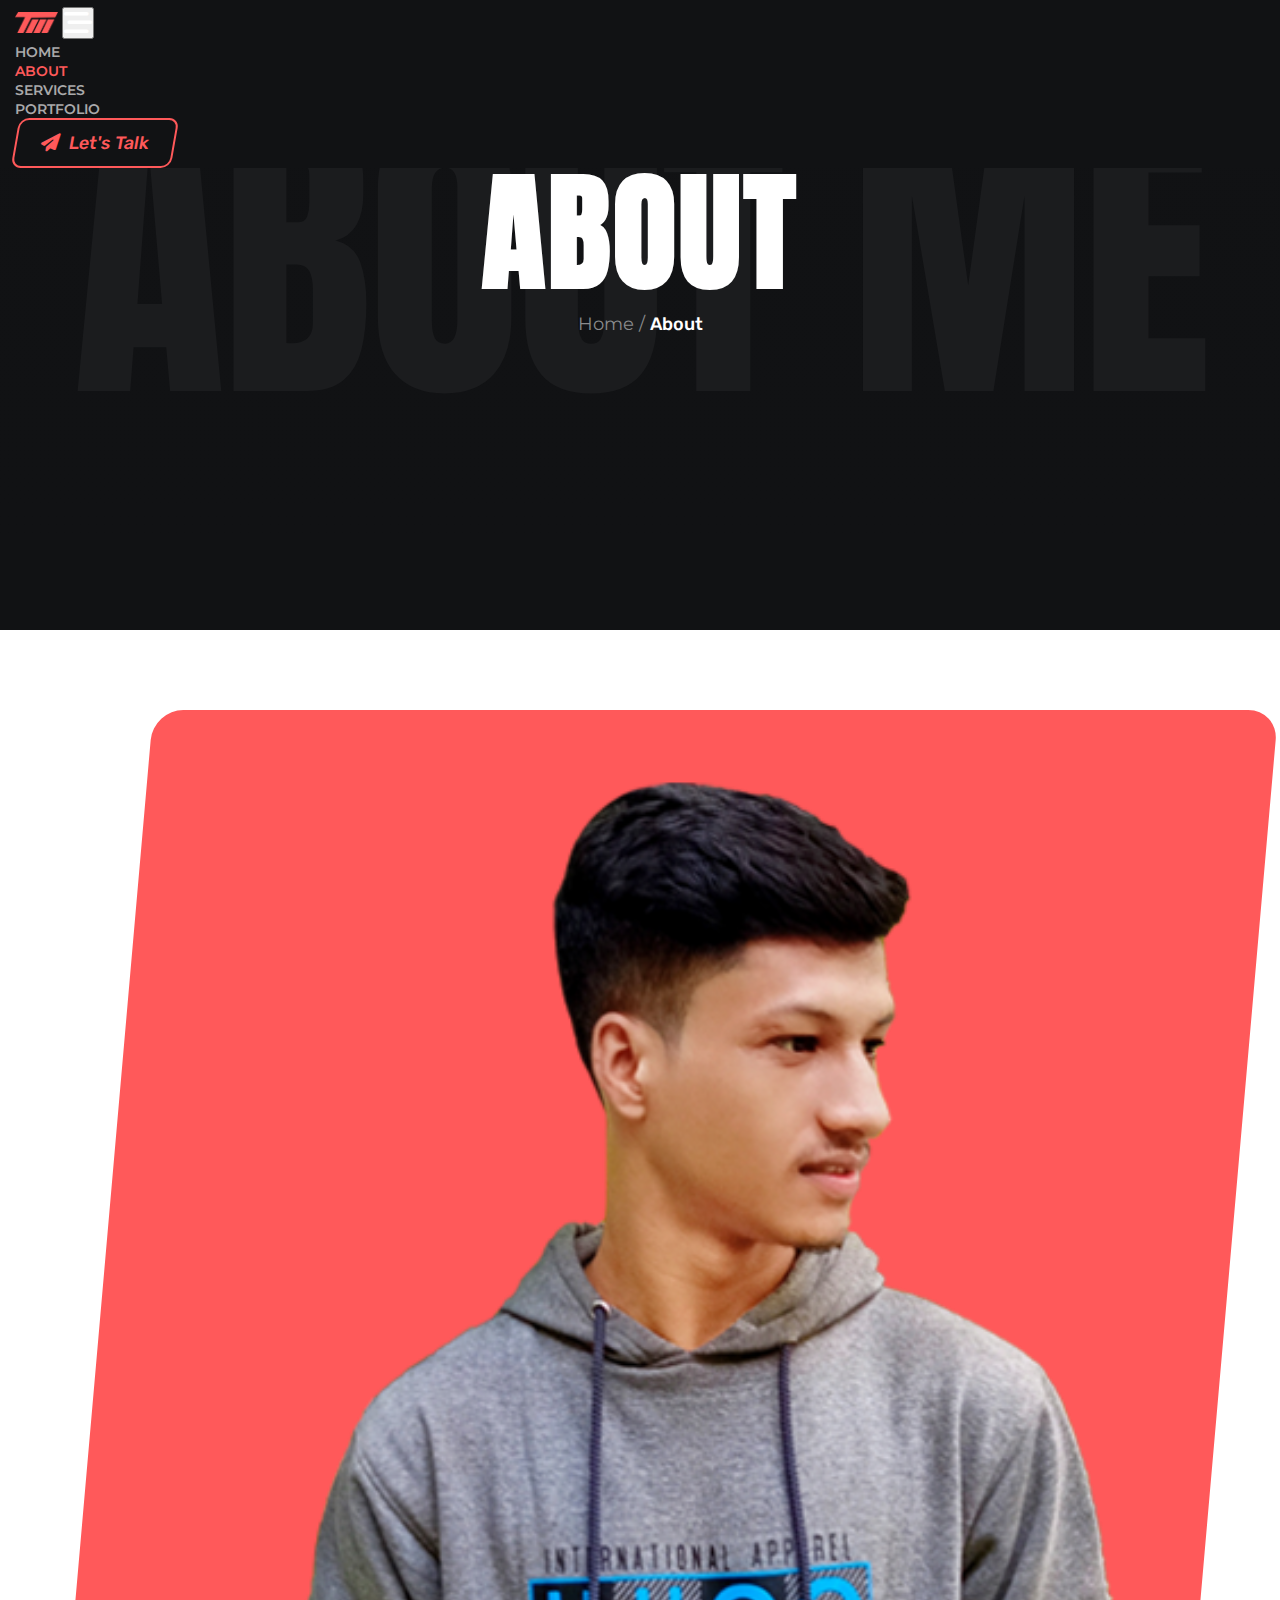
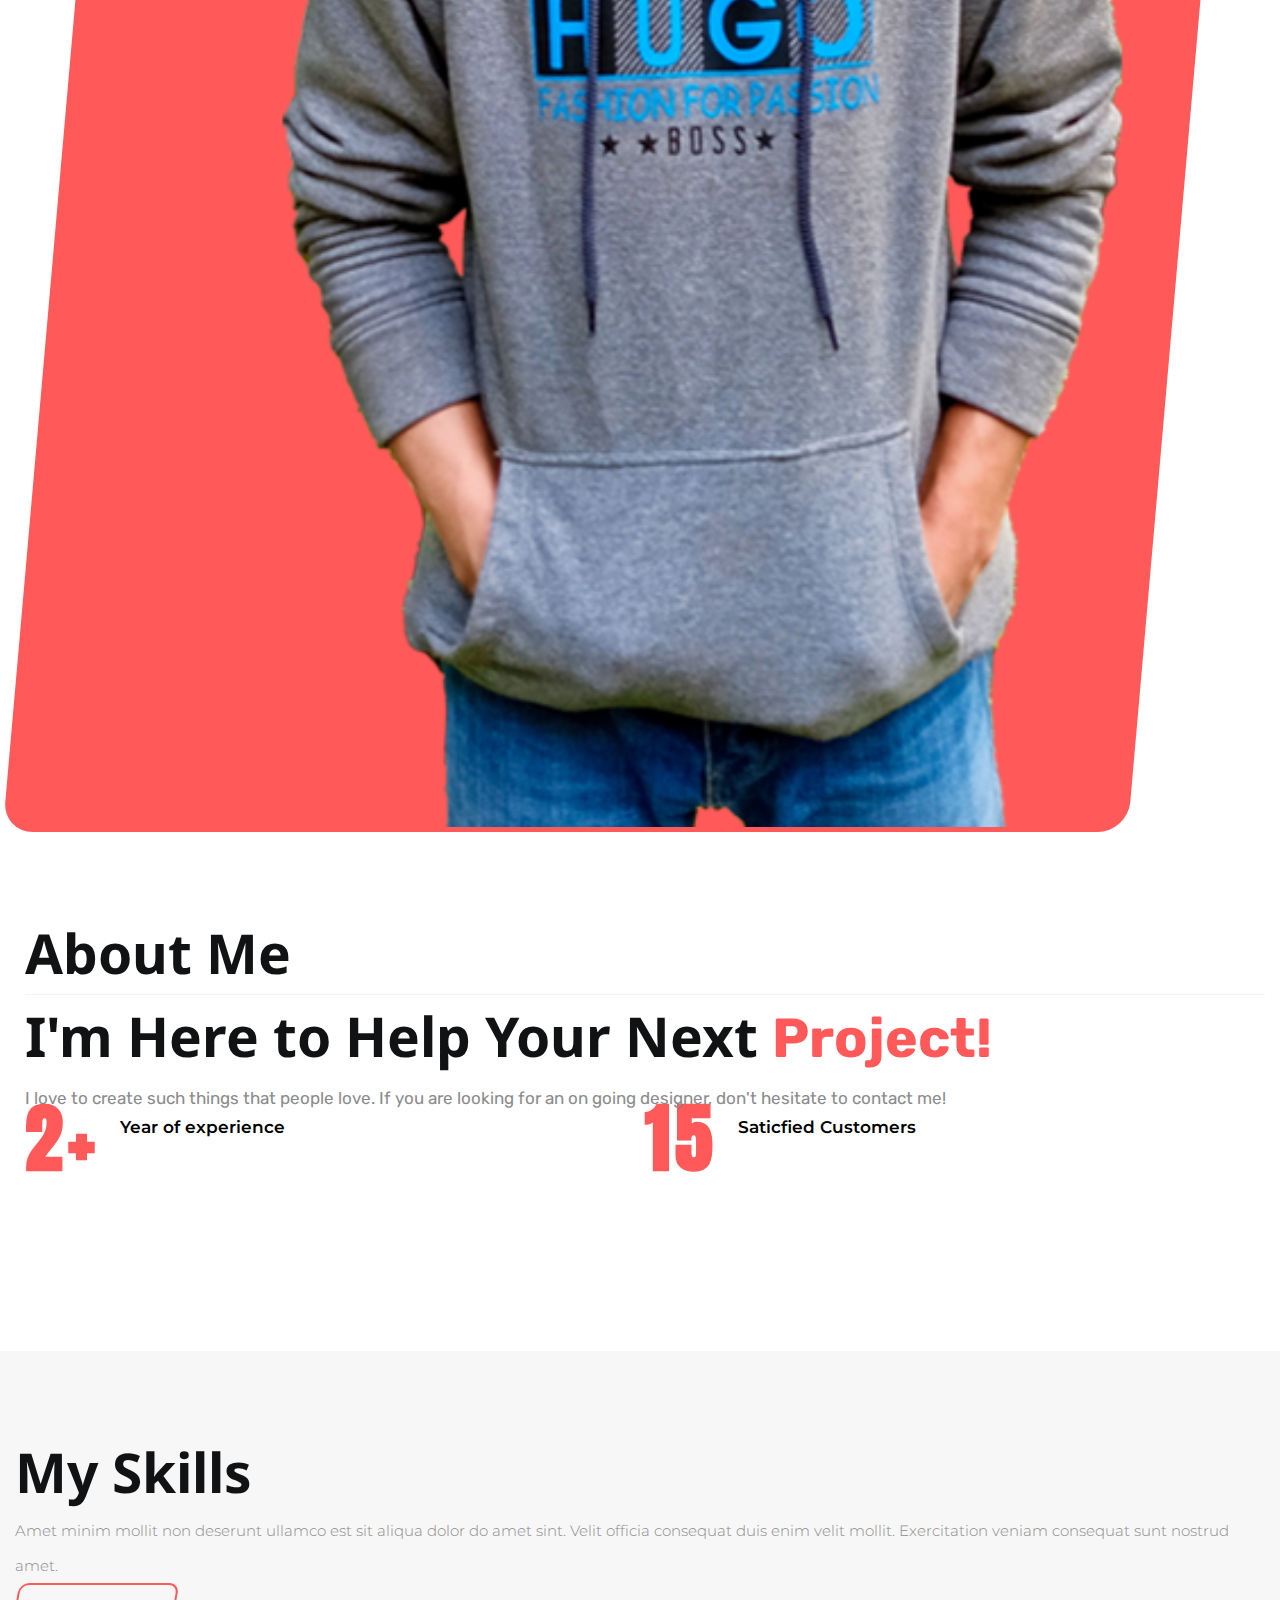
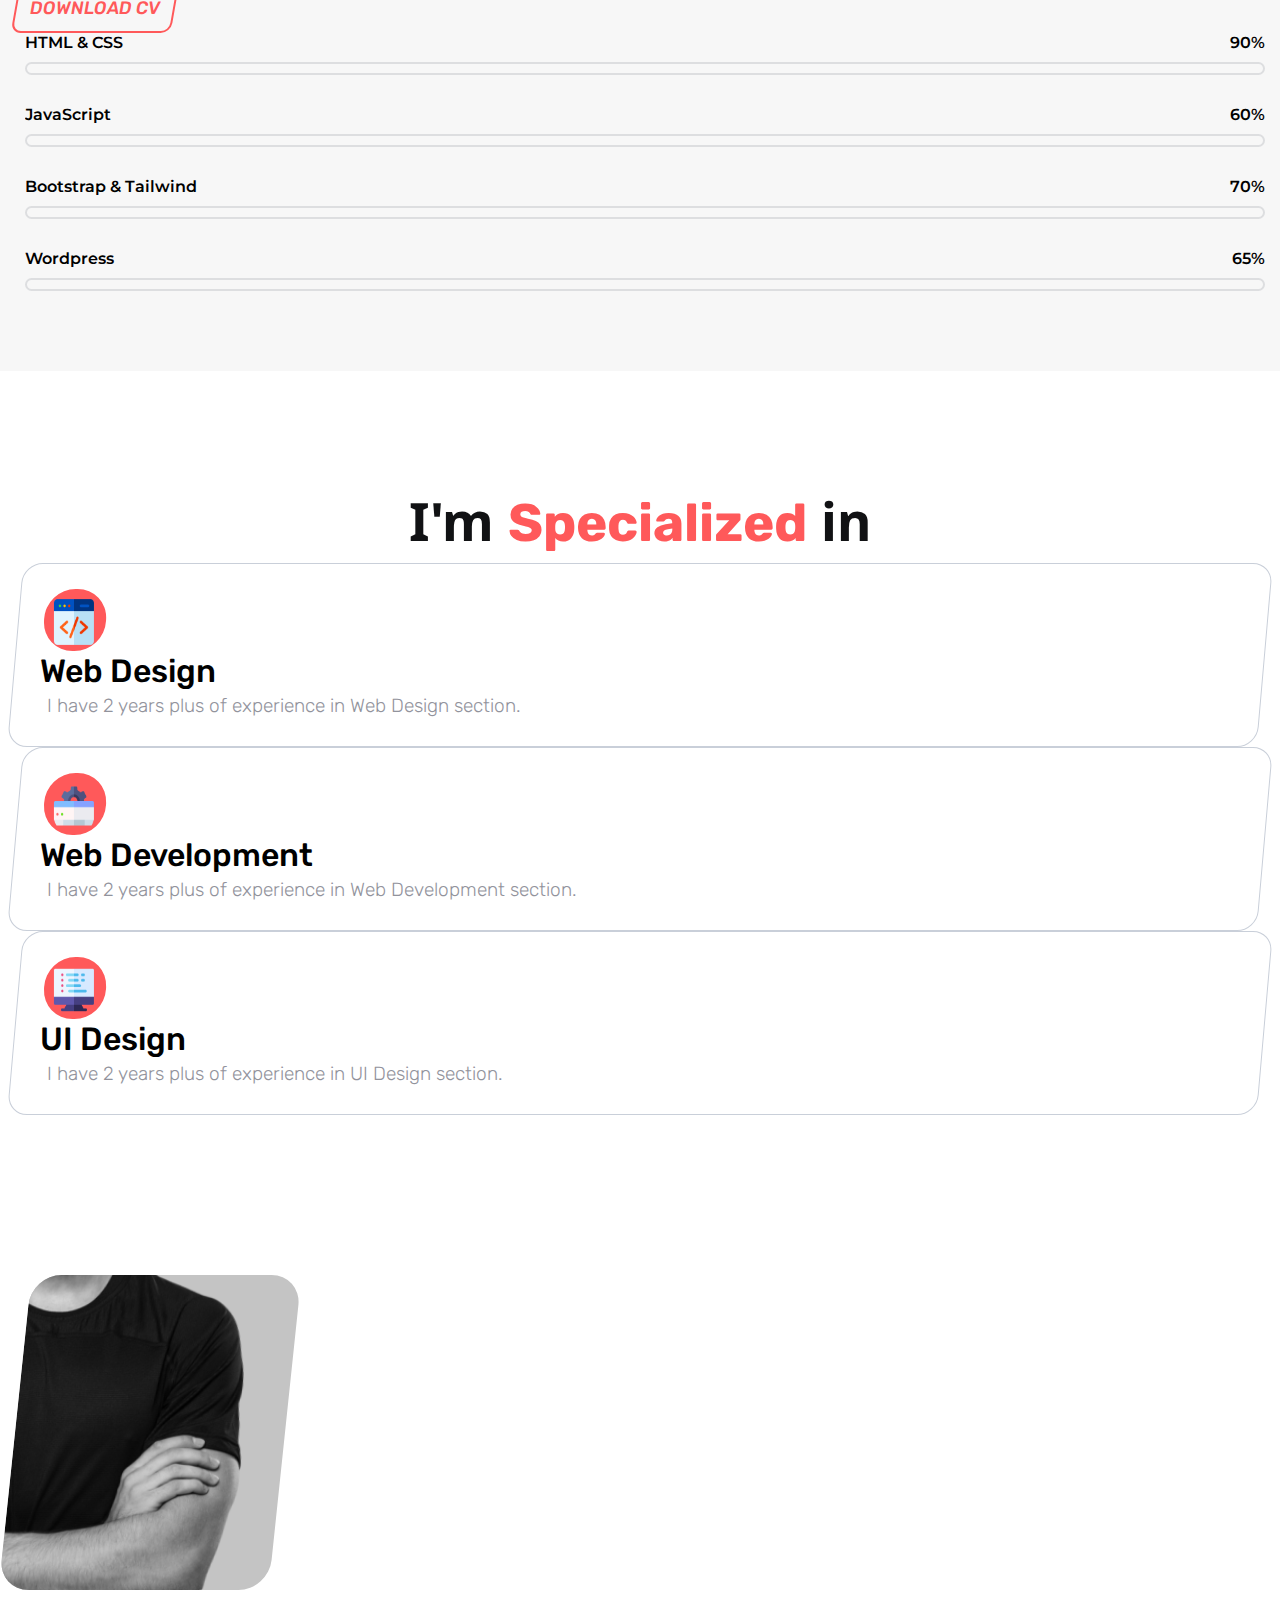
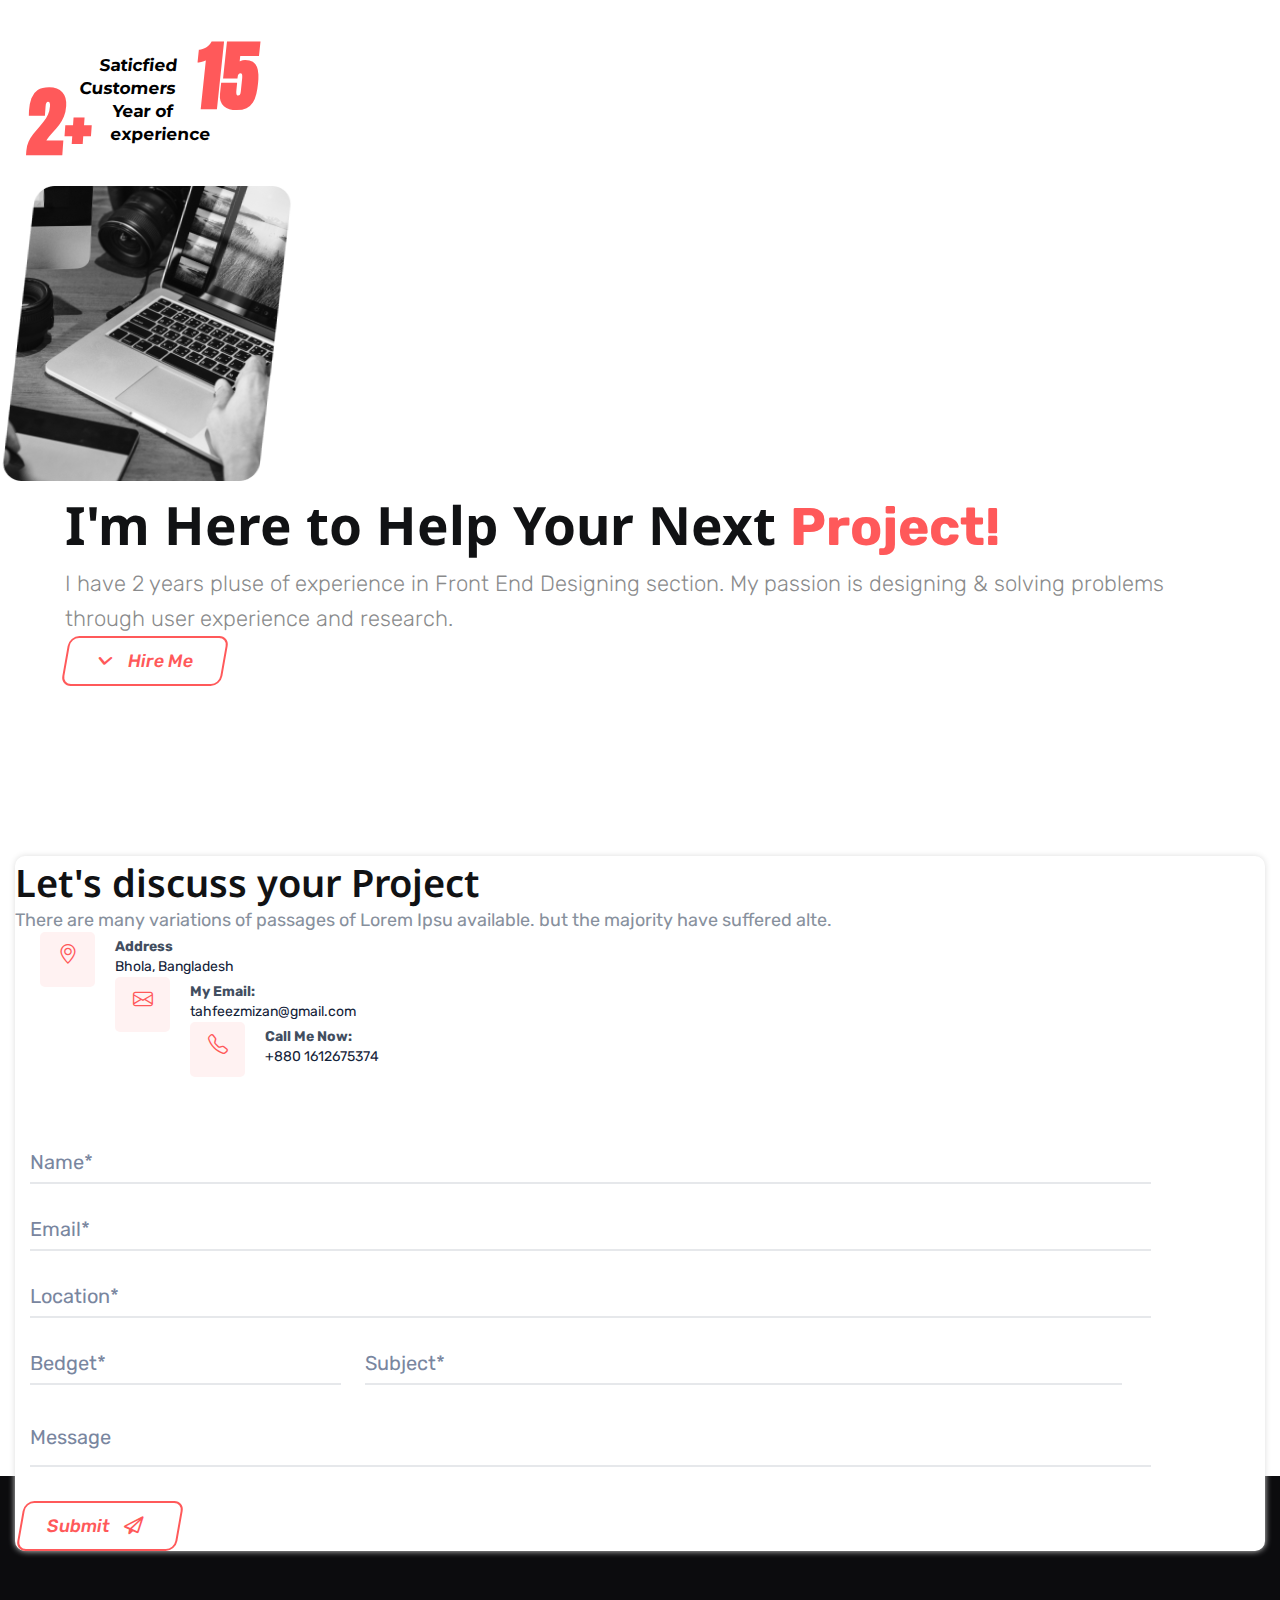
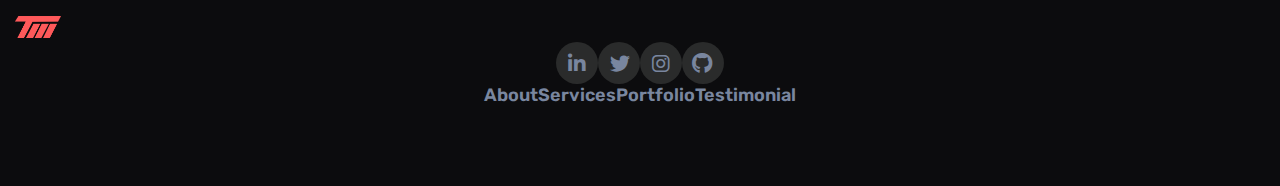
==== commit e4fdd5a0: "WhatsApp Integration" ====
--- a/css/index.css
+++ b/css/index.css
@@ -652,6 +652,10 @@
     font-family: Rubik, sans-serif;
 }
 
+textarea {
+    resize: none;
+  }
+
 input::-webkit-outer-spin-button, input::-webkit-inner-spin-button {
     appearance: none;
     margin: 0px;
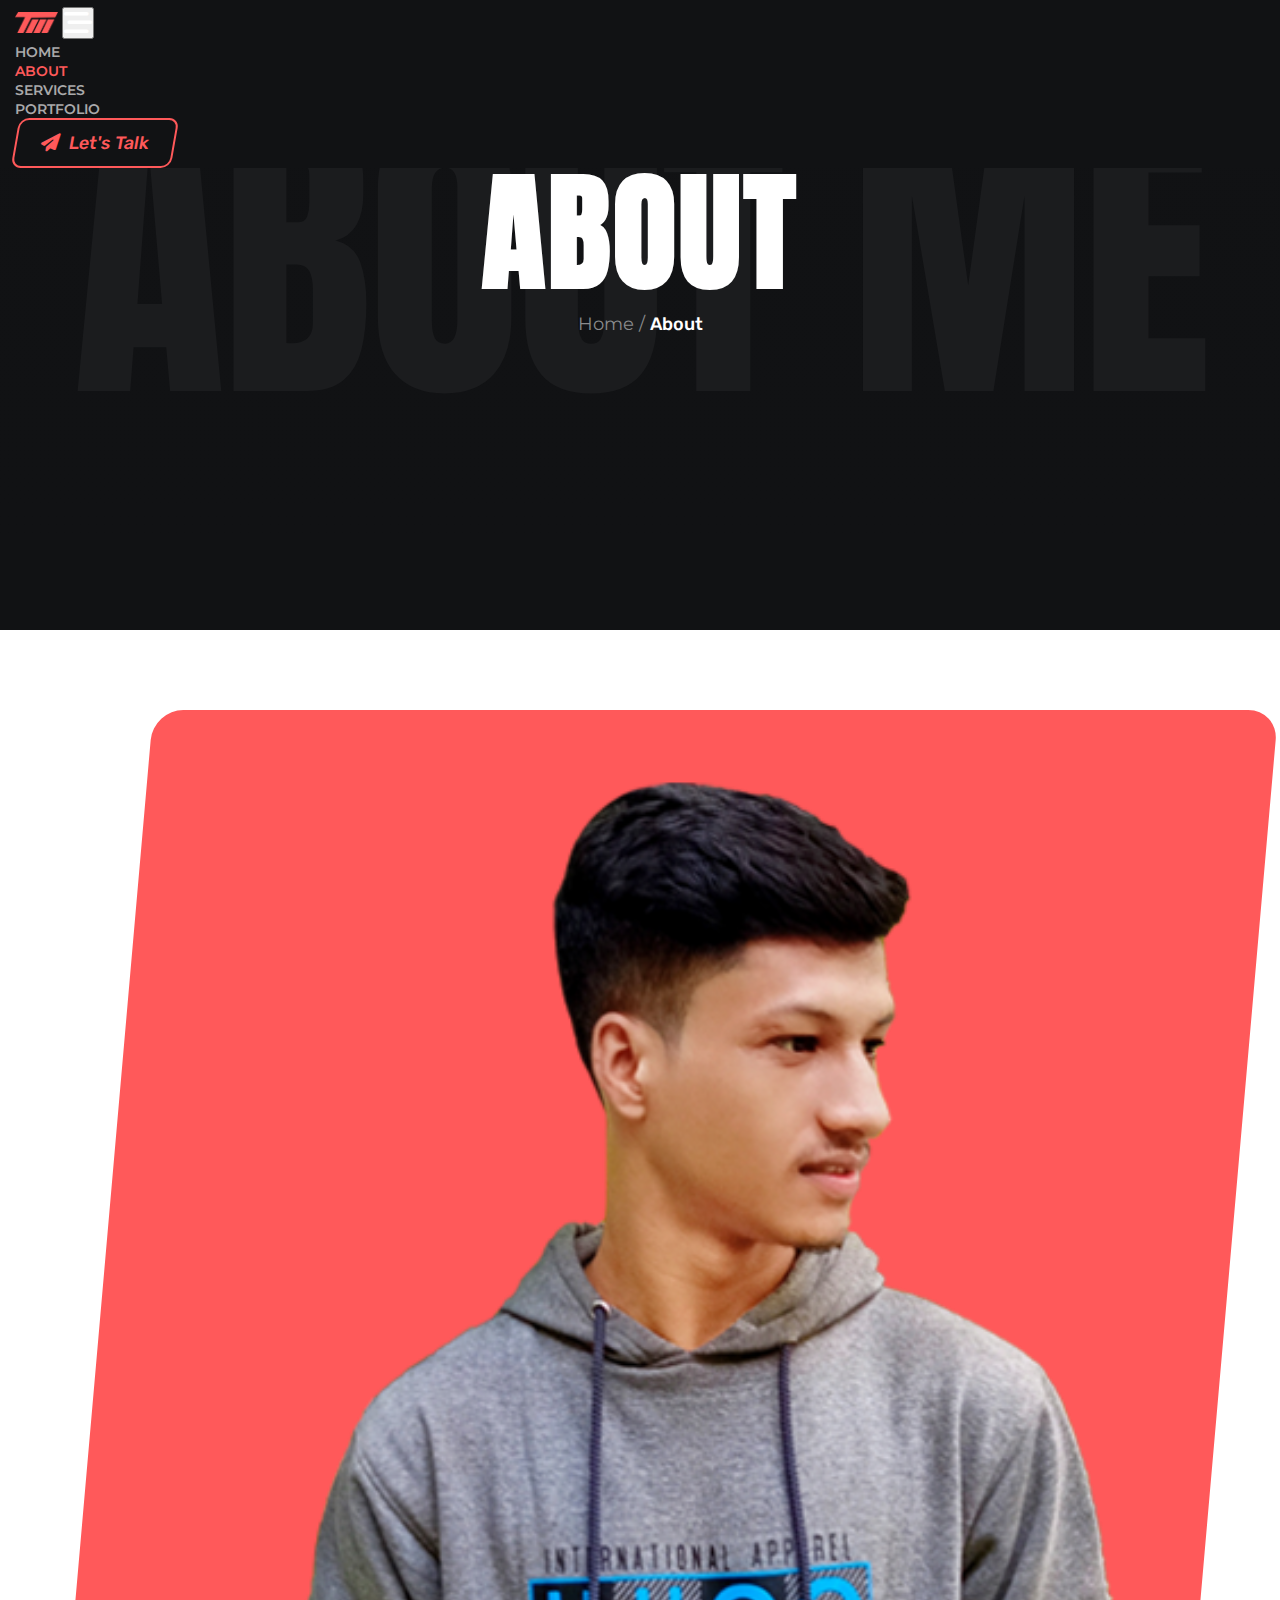
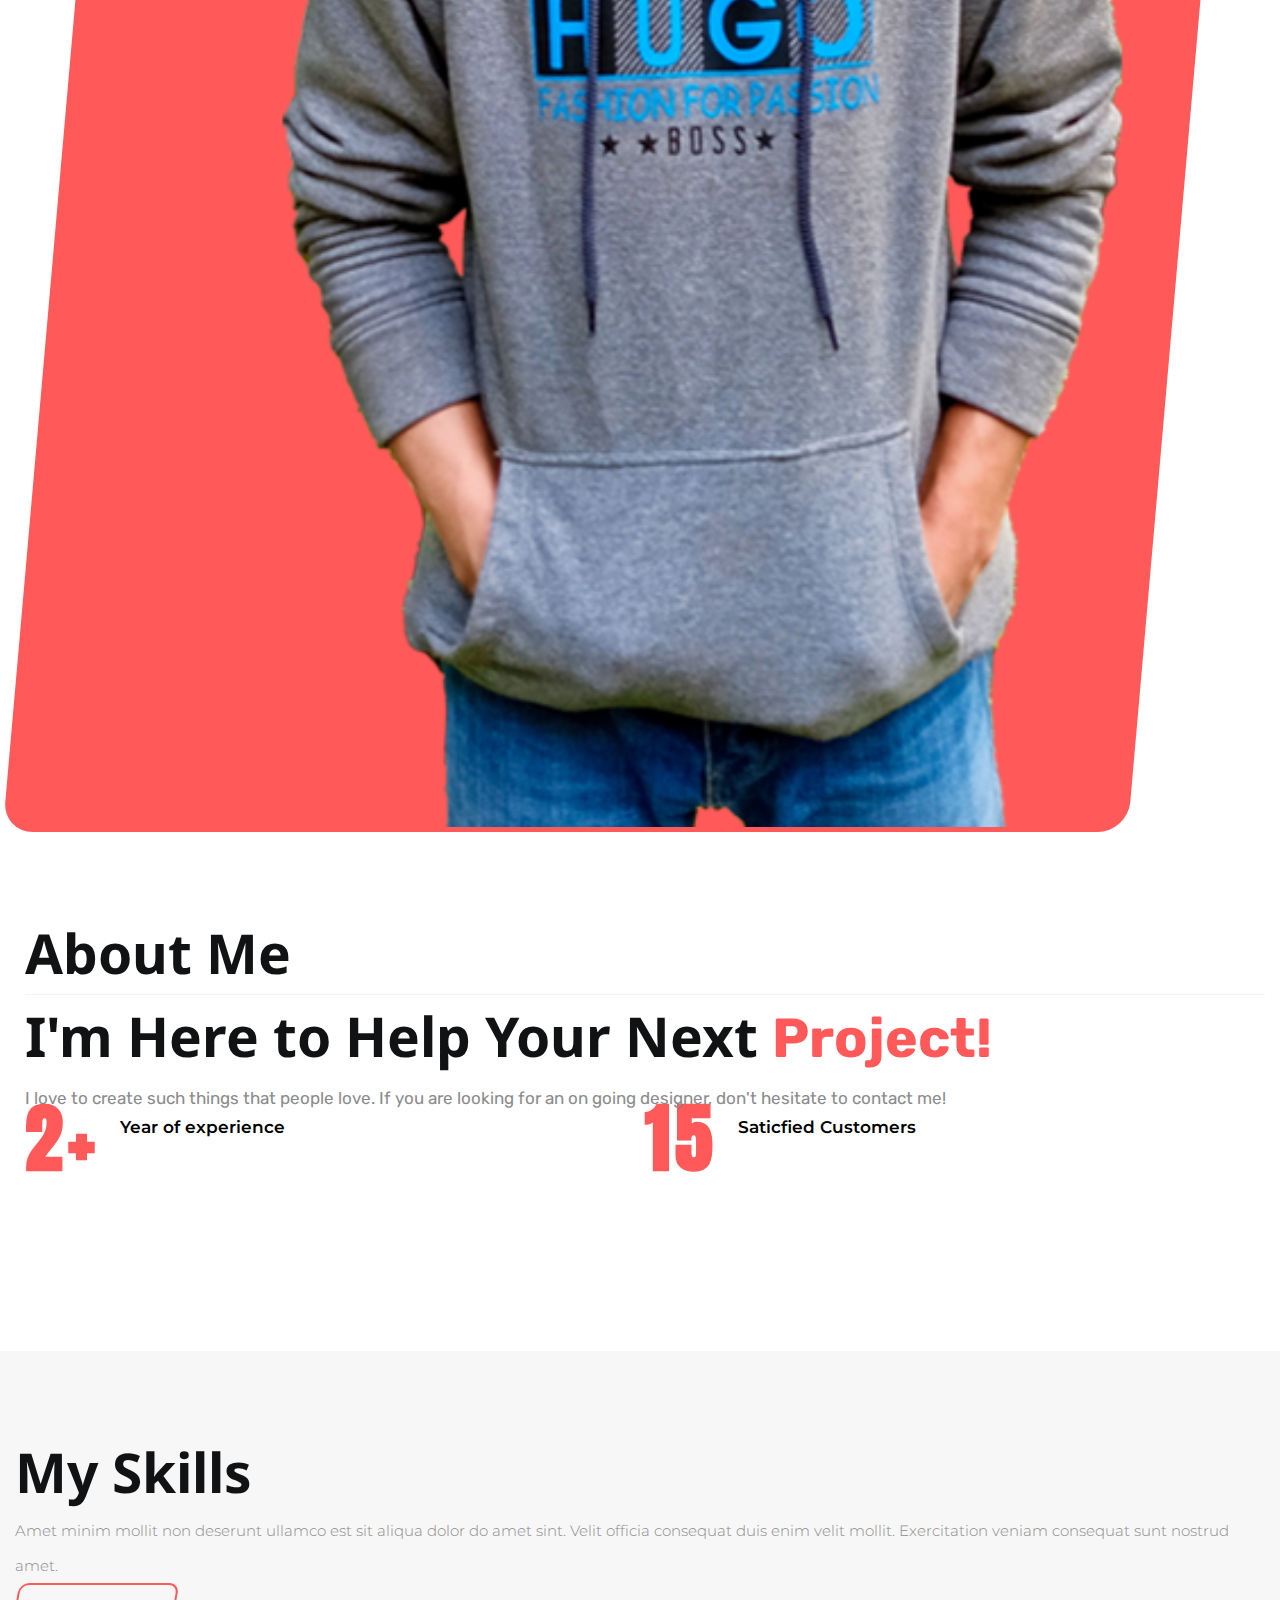
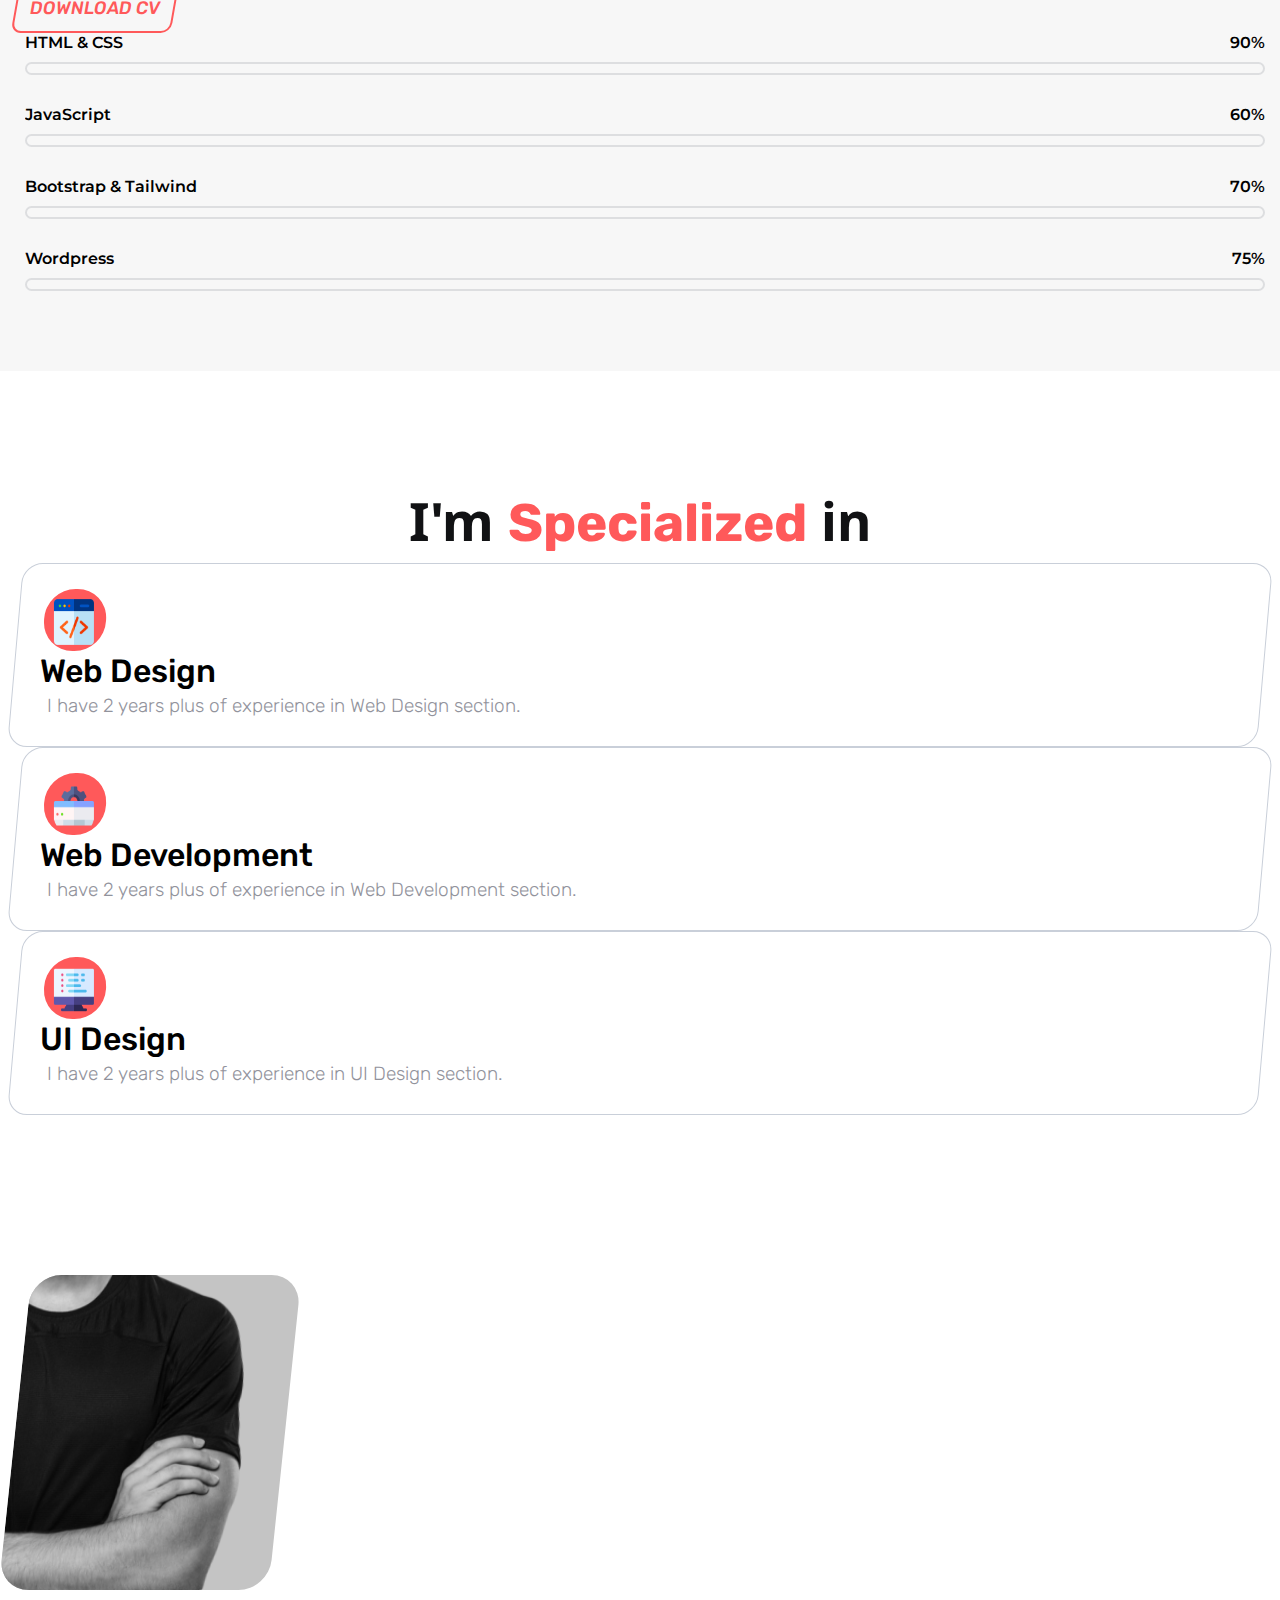
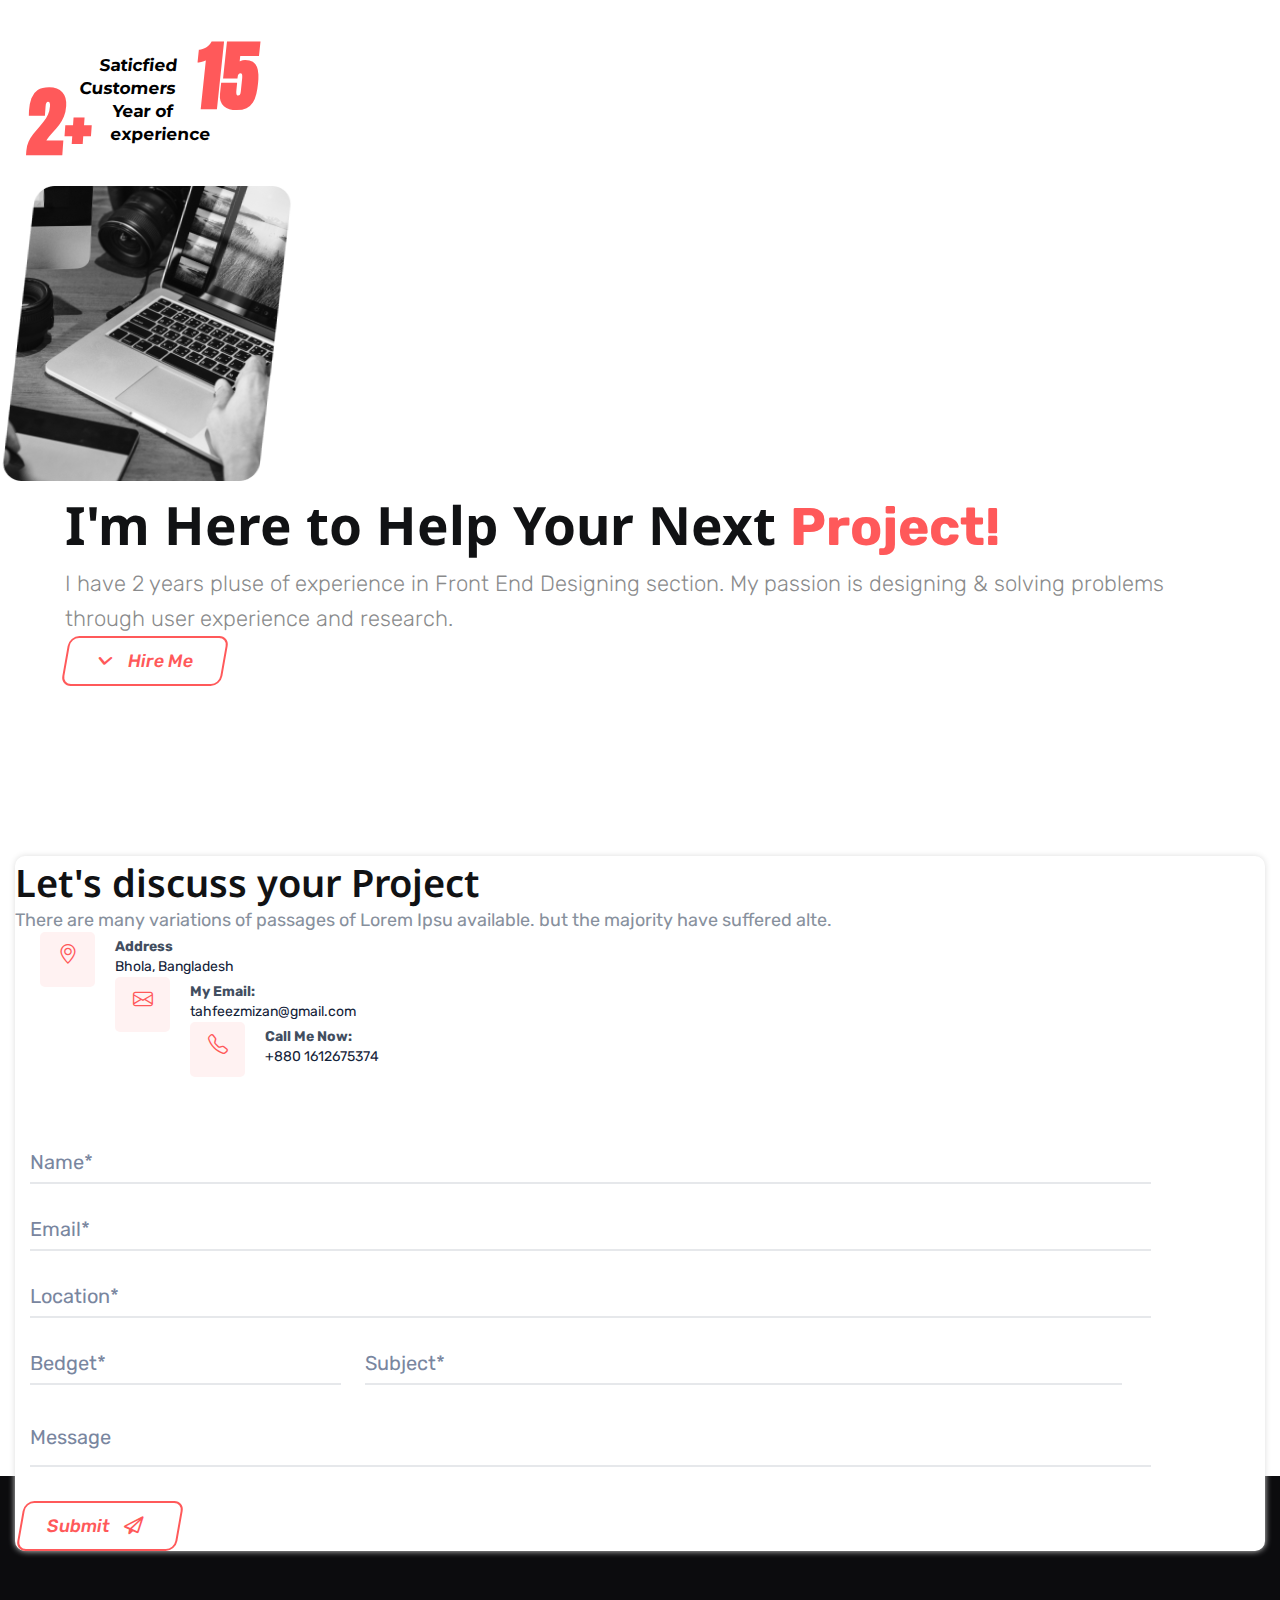
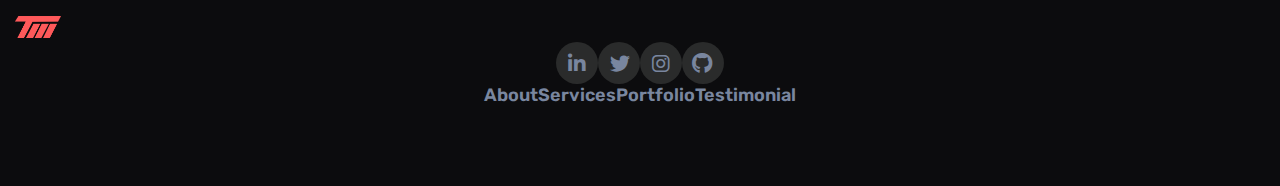
==== commit 72eb39ea: "sckills update" ====
--- a/aboutpage.html
+++ b/aboutpage.html
@@ -153,7 +153,7 @@
                 <div class="skills">
                     <div class="details">
                         <span>Wordpress</span>
-                        <span>65%</span>
+                        <span>75%</span>
                     </div>
                     <div class="bar">
                         <div id="adobe-bar"></div>
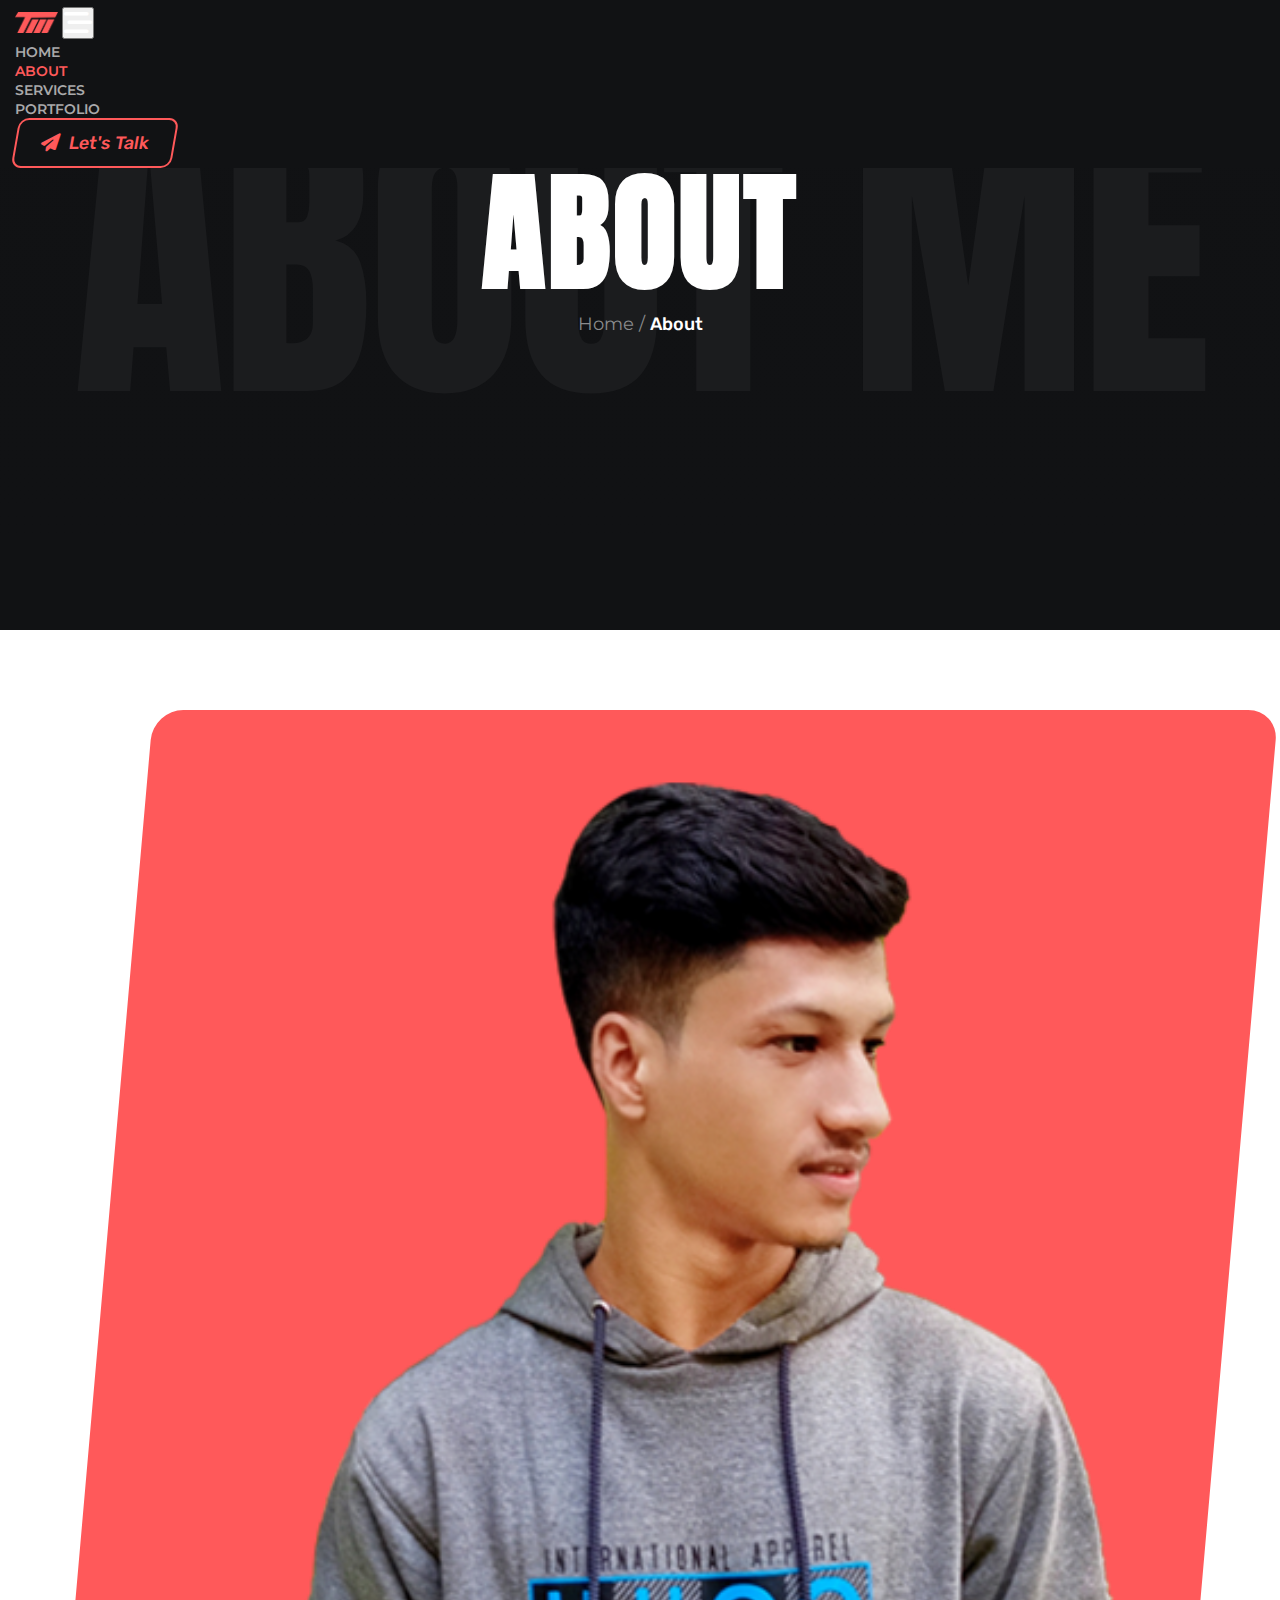
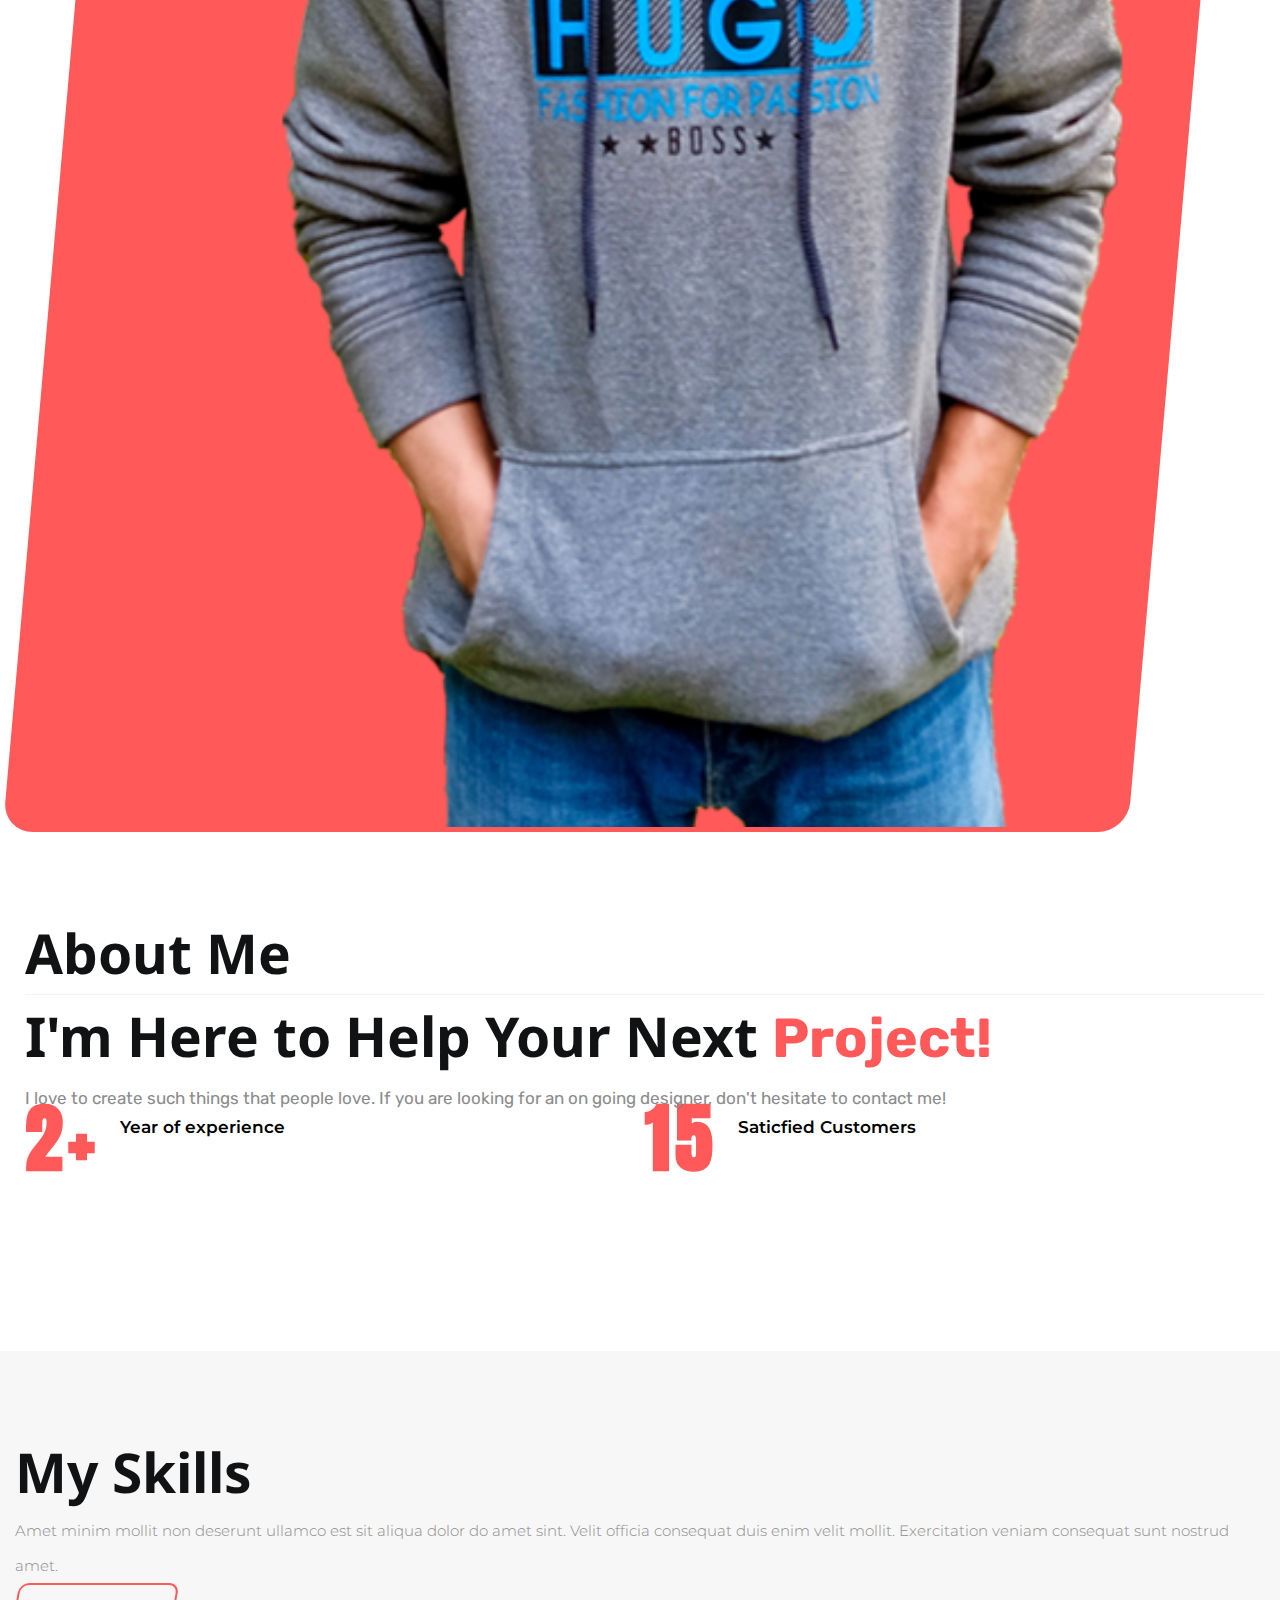
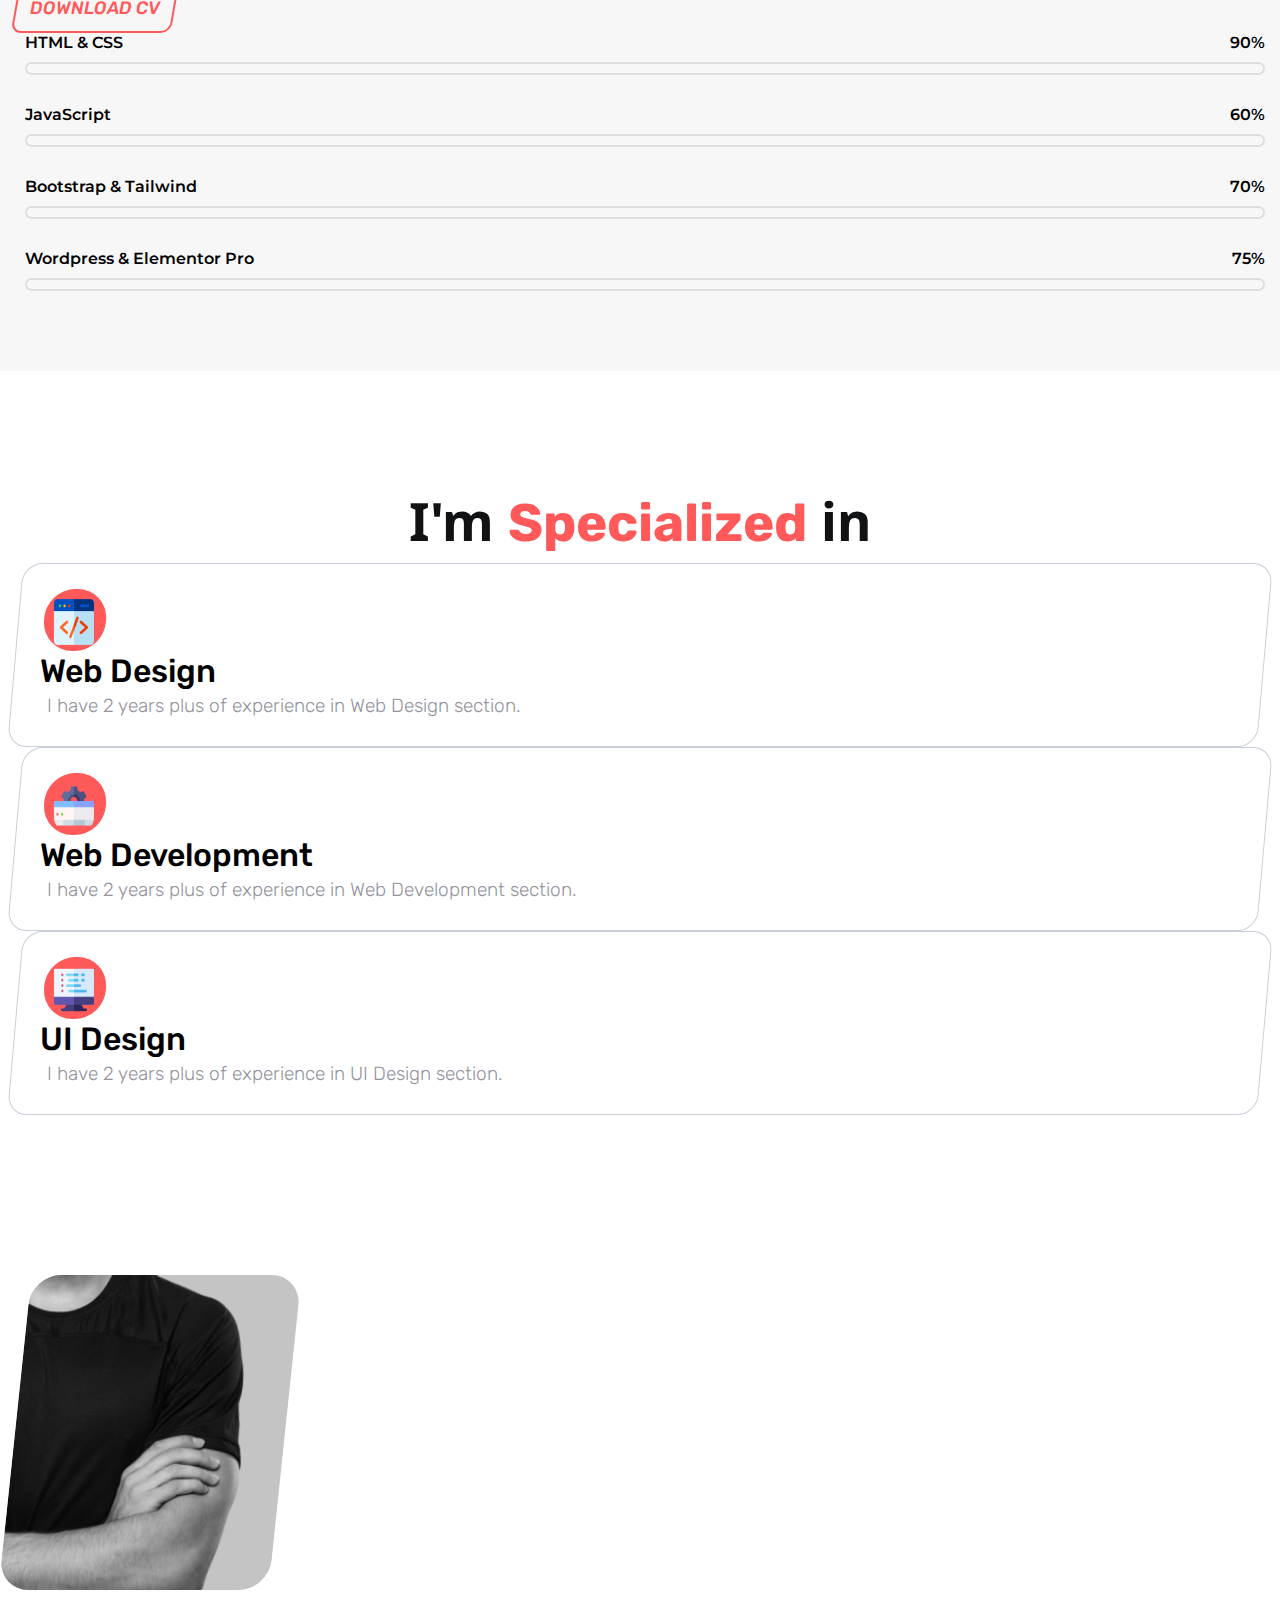
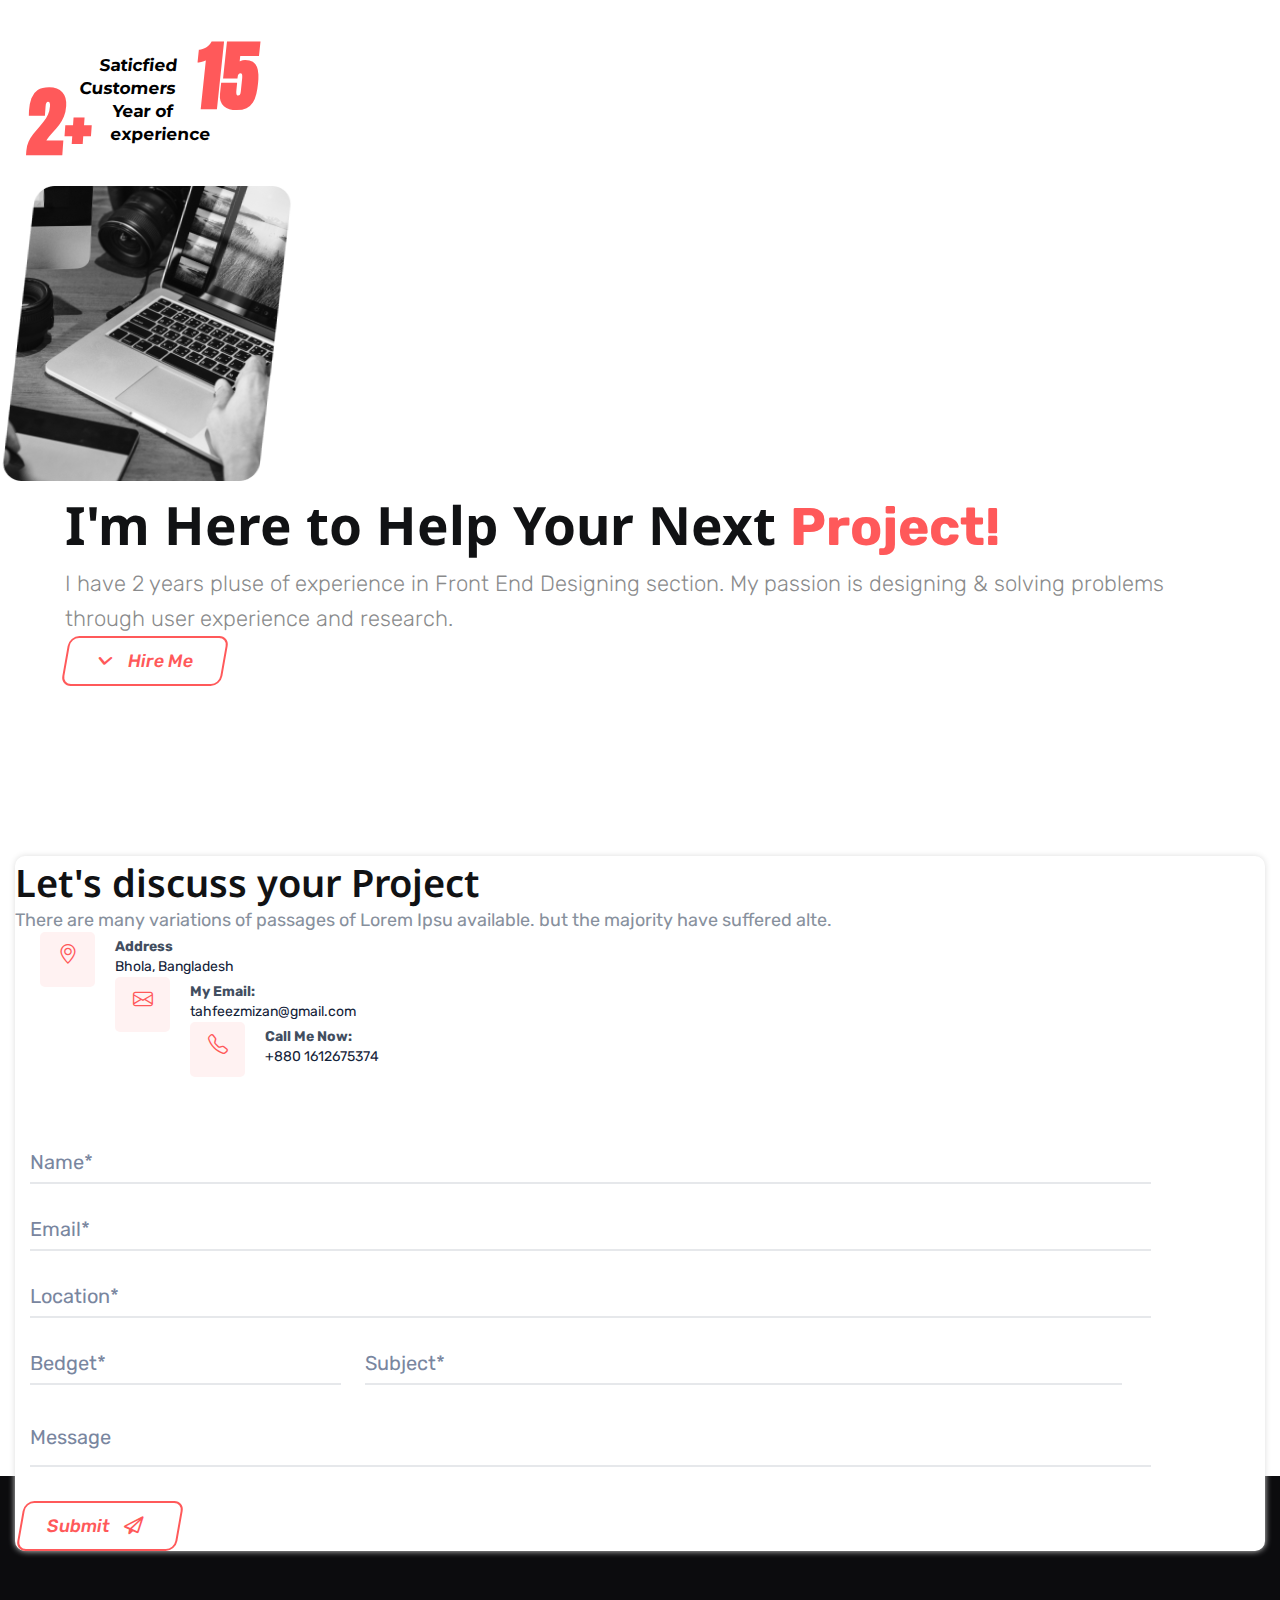
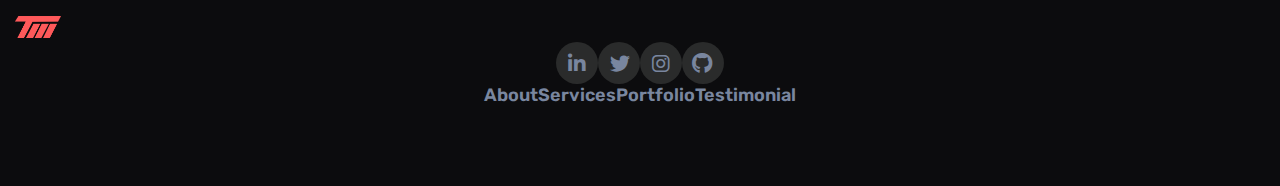
==== commit c9c87900: "skills update" ====
--- a/aboutpage.html
+++ b/aboutpage.html
@@ -152,7 +152,7 @@
                 </div>
                 <div class="skills">
                     <div class="details">
-                        <span>Wordpress</span>
+                        <span>Wordpress & Elementor Pro</span>
                         <span>75%</span>
                     </div>
                     <div class="bar">
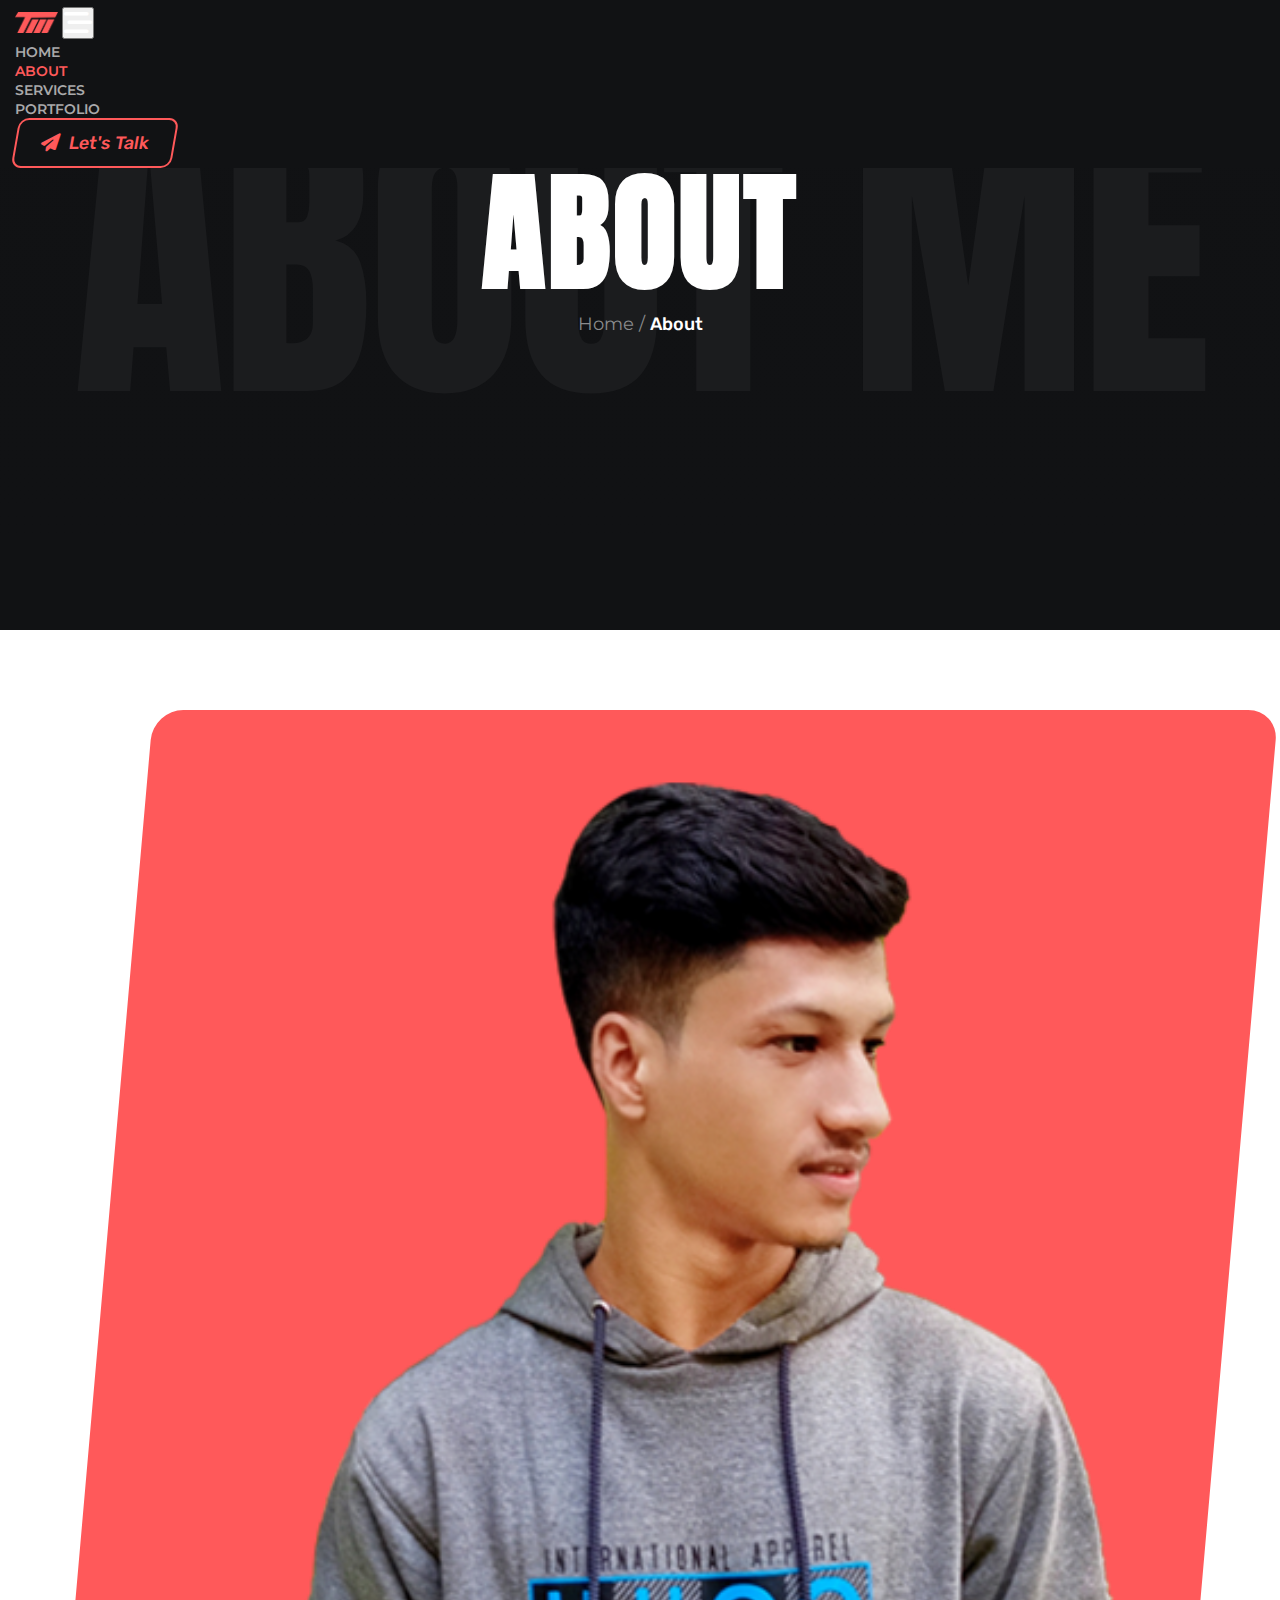
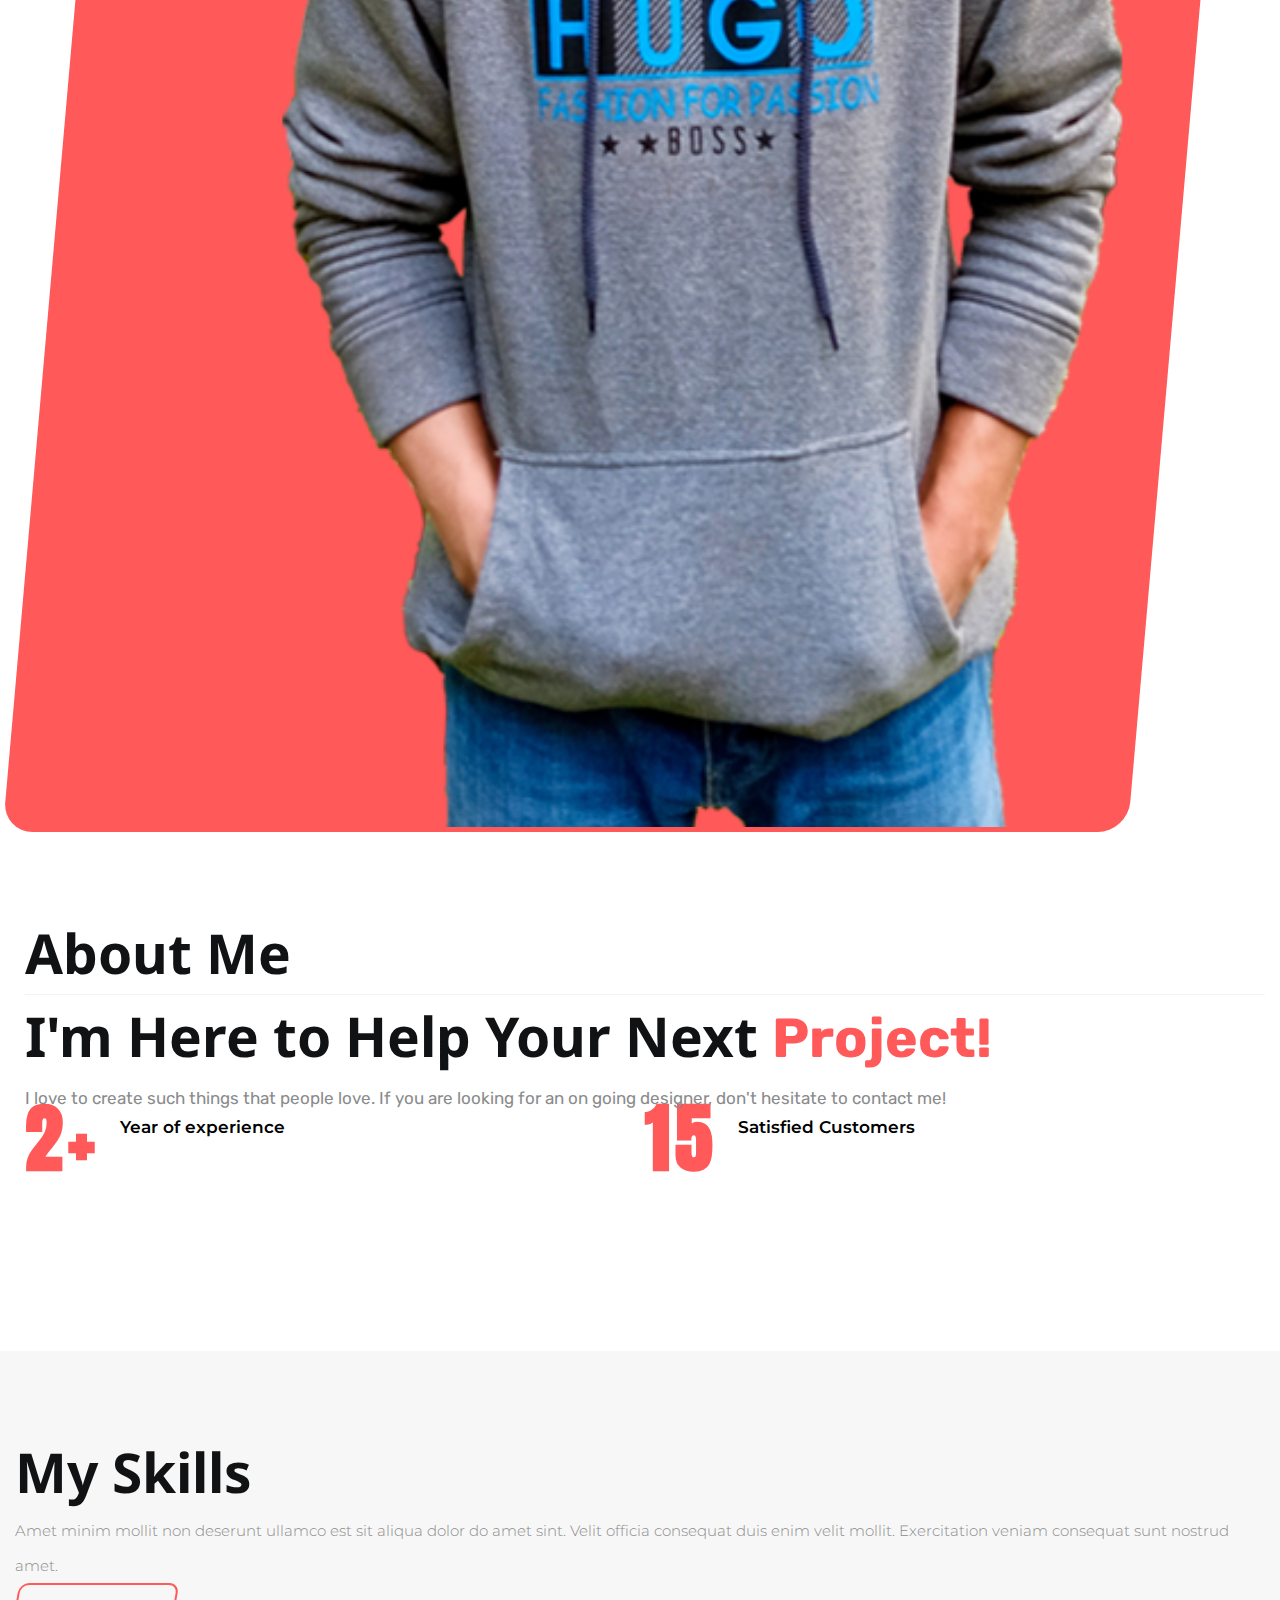
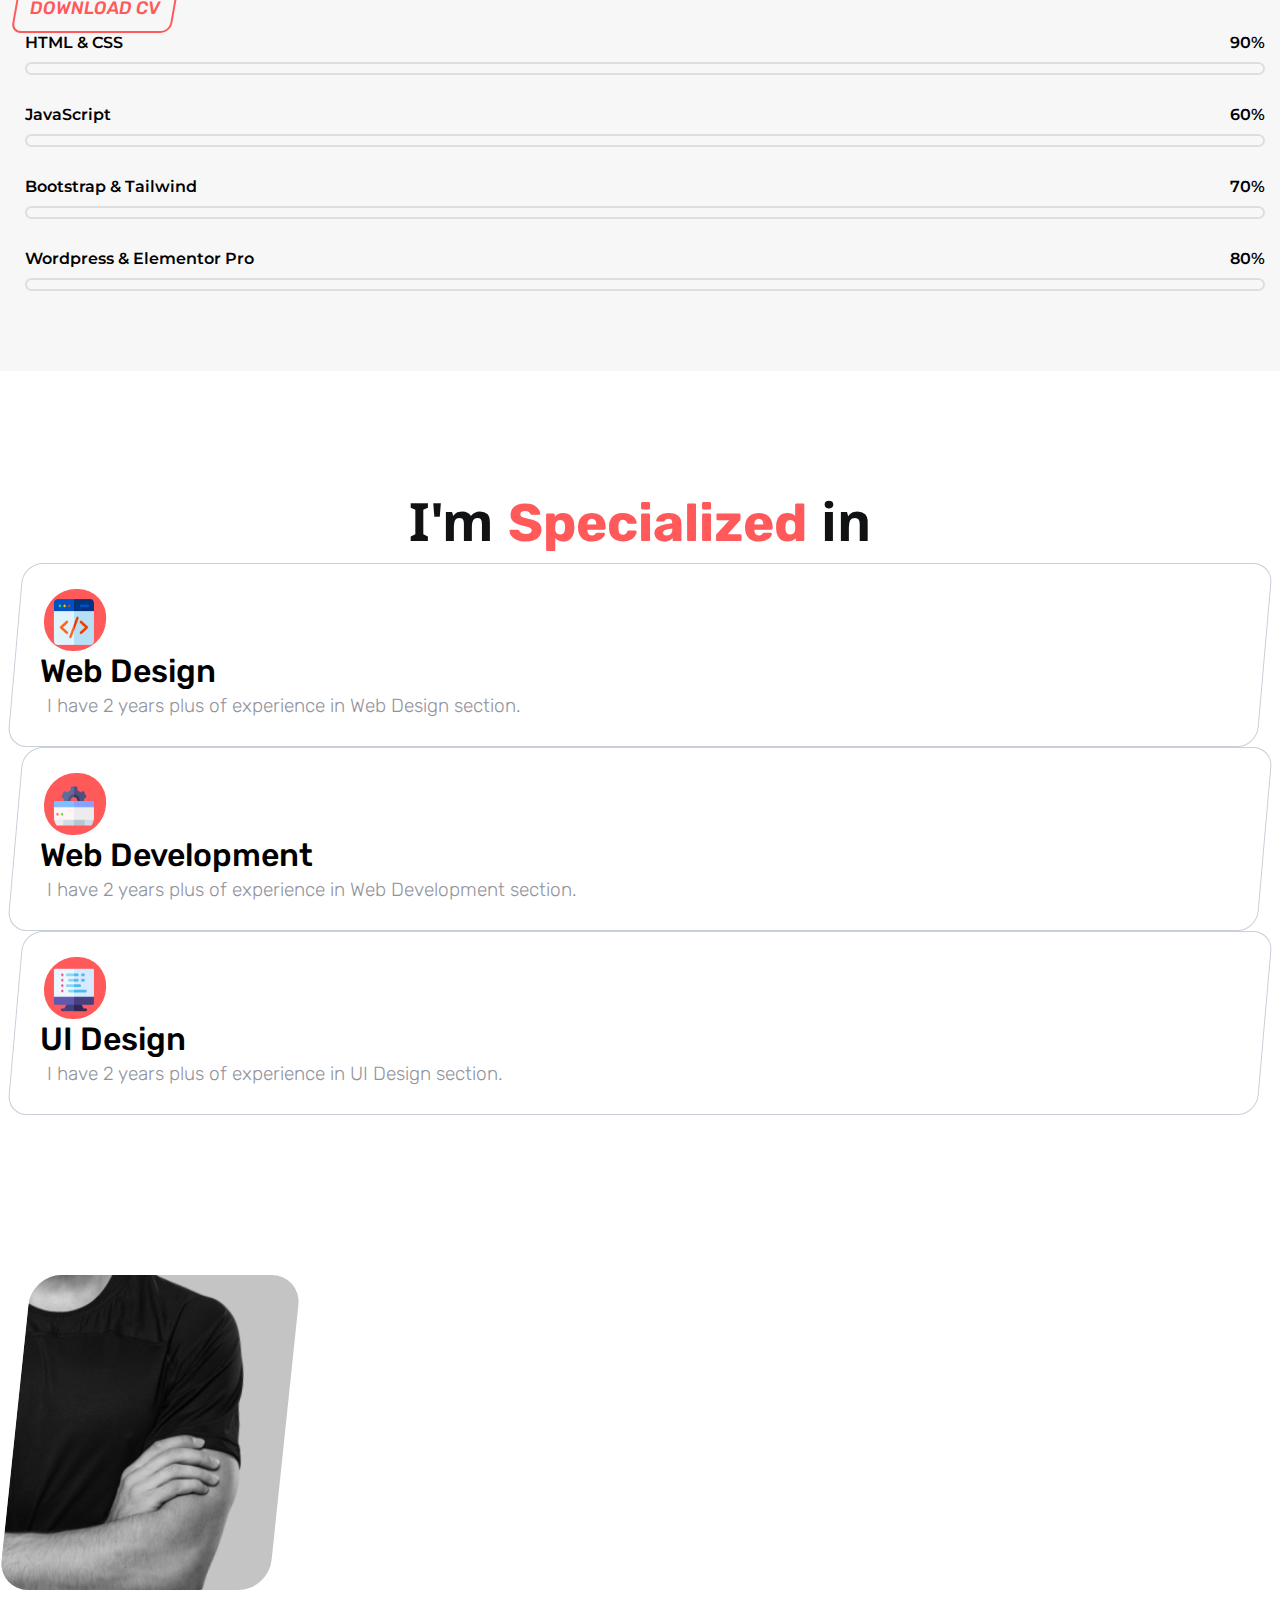
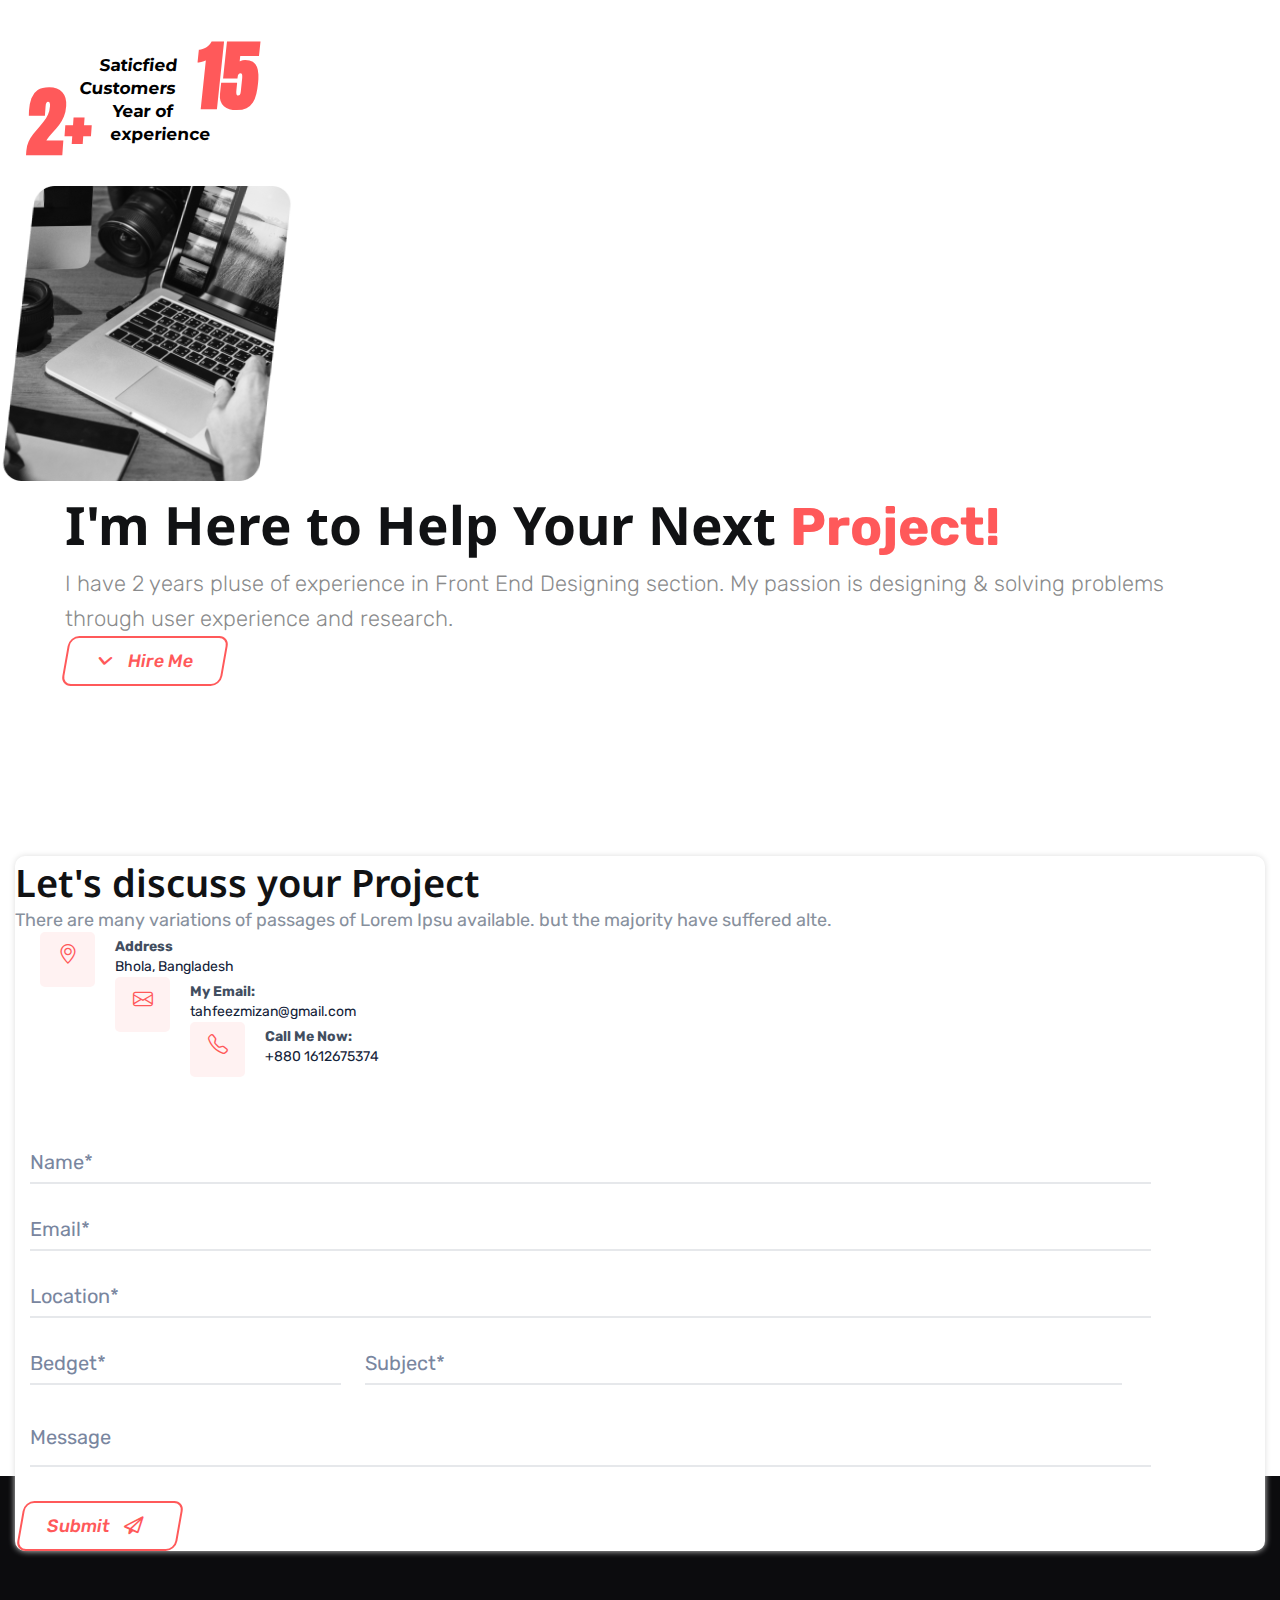
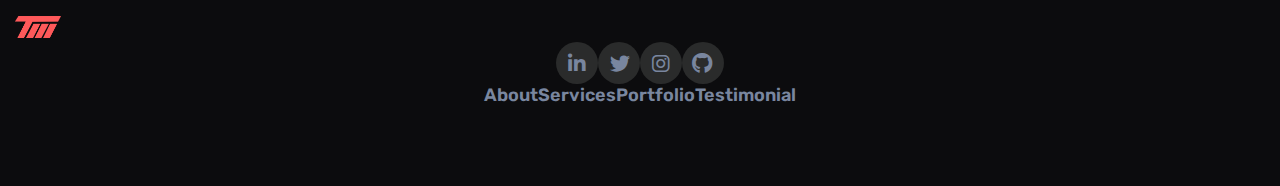
==== commit ac37a0eb: "updated" ====
--- a/aboutpage.html
+++ b/aboutpage.html
@@ -20,7 +20,7 @@
     <!-- Jquery CDN -->
     <script src="https://ajax.googleapis.com/ajax/libs/jquery/3.7.0/jquery.min.js"></script>
 
-    <!-- Extarnal CSS -->
+    <!-- External CSS -->
     <link rel="stylesheet" href="css/about-page.css">
     <link rel="stylesheet" href="css/index.css">
     <link rel="stylesheet" href="css/responsive.css">
@@ -99,7 +99,7 @@
                 <h2 class=""> <span>2+</span> Year of experience</h2>
               </div>
               <div class="experienceYear2">
-                <h2 class=""><span>15</span> Saticfied Customers</h2>
+                <h2 class=""><span>15</span> Satisfied Customers</h2>
               </div>
             </div>
           </div>
@@ -153,7 +153,7 @@
                 <div class="skills">
                     <div class="details">
                         <span>Wordpress & Elementor Pro</span>
-                        <span>75%</span>
+                        <span>80%</span>
                     </div>
                     <div class="bar">
                         <div id="adobe-bar"></div>
@@ -360,7 +360,7 @@
                 <a class="nav-link Footerlink" href="portfolio.html">Portfolio</a>
               </li>
               <li class="nav-item px-3">
-                <a class="nav-link Footerlink" href="#testimonial">Testimonial</a>
+                <a class="nav-link Footerlink" href="#">Testimonial</a>
               </li>
             </div>  
           </div>
@@ -385,7 +385,7 @@
     <script src="https://cdn.jsdelivr.net/npm/bootstrap@5.0.2/dist/js/bootstrap.bundle.min.js"></script>
 
     <!-- Optional JavaScript! -->
-    <script src="index.js"></script>
+    <script src="JS/index.js"></script>
 
   </body>
 </html>